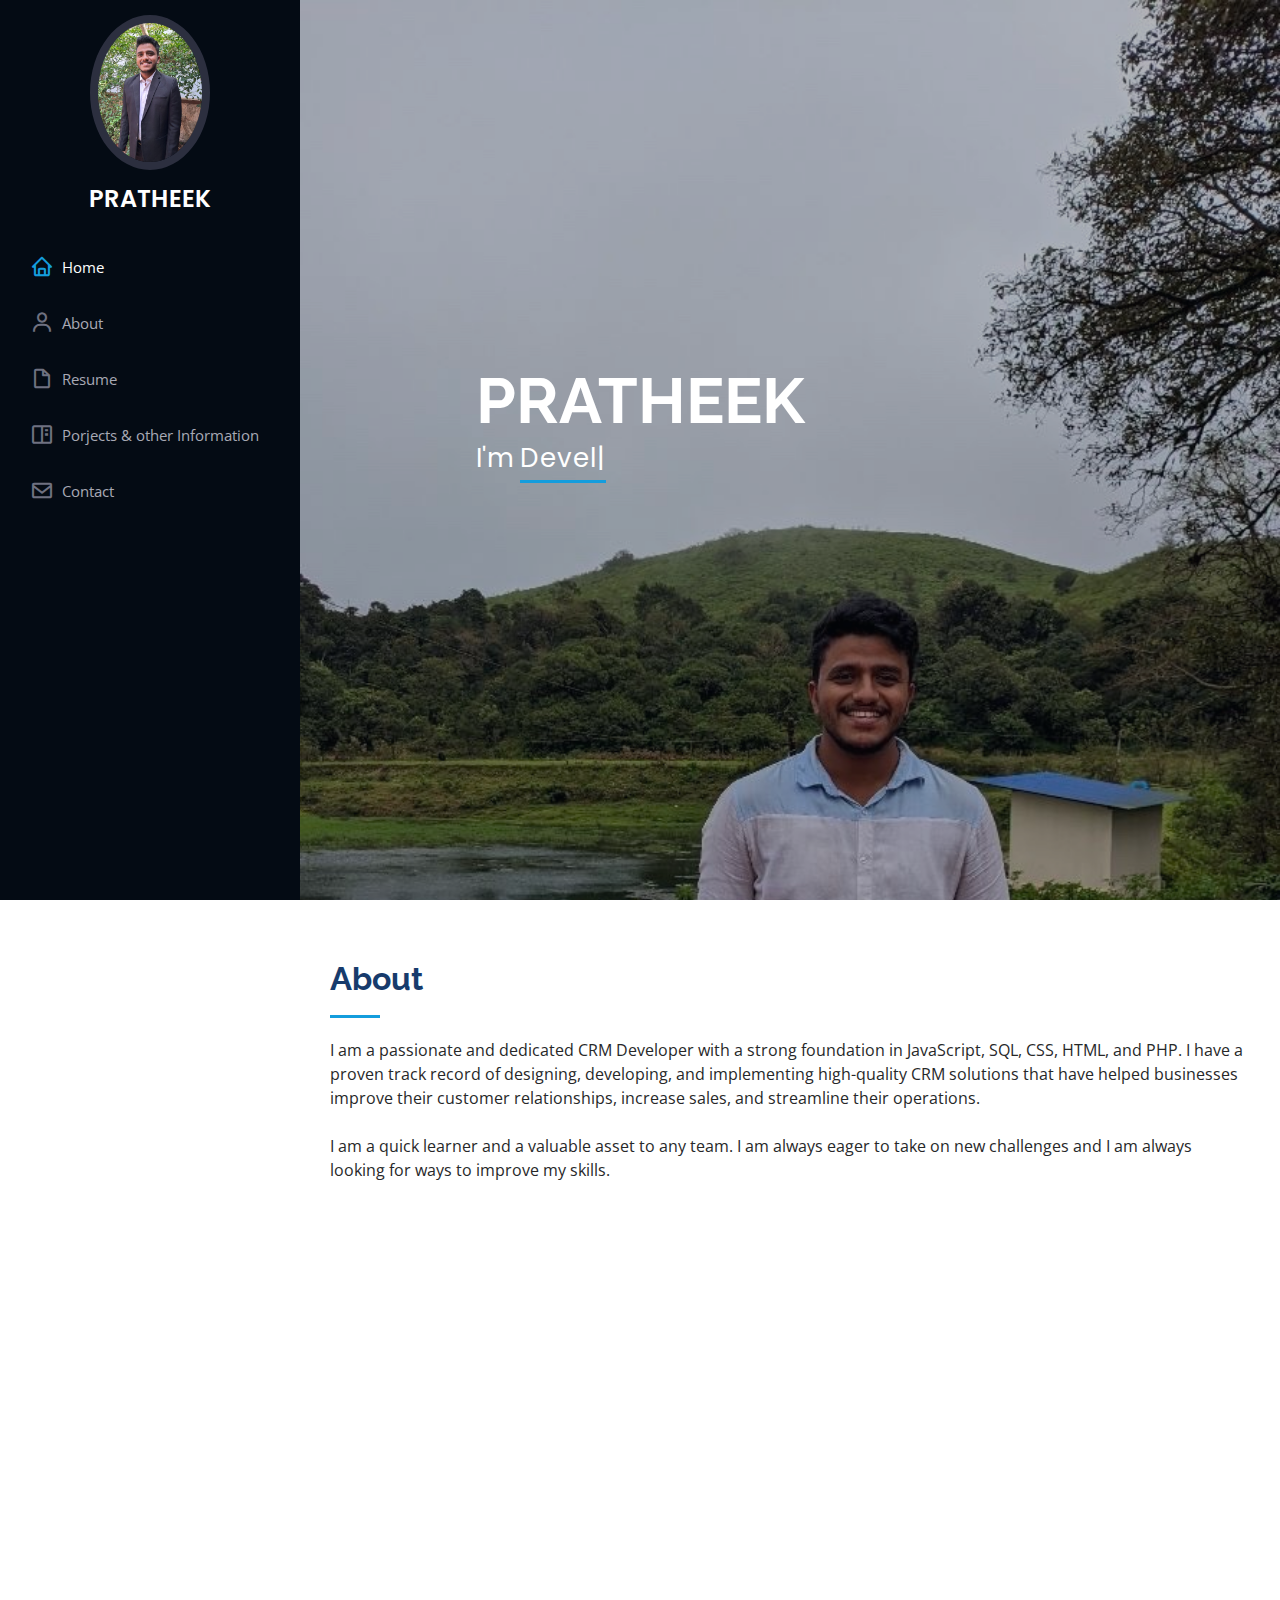
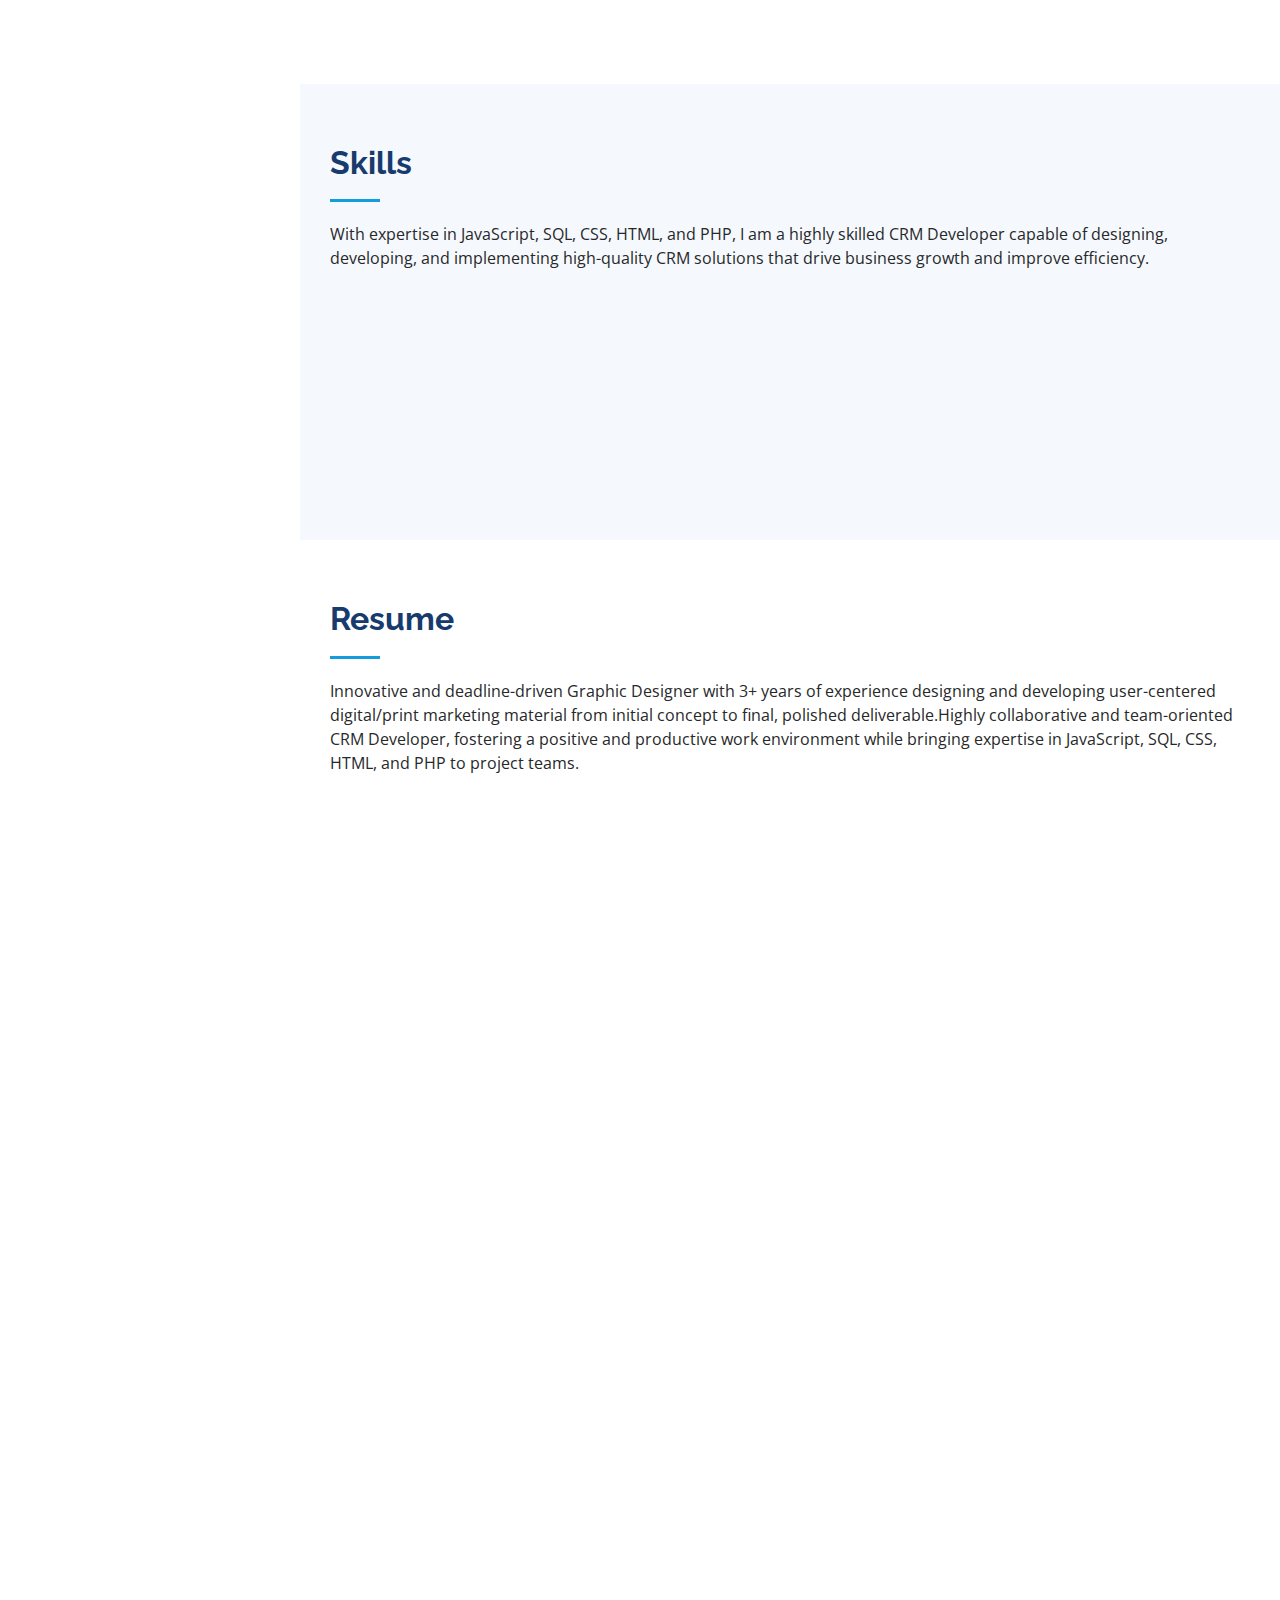
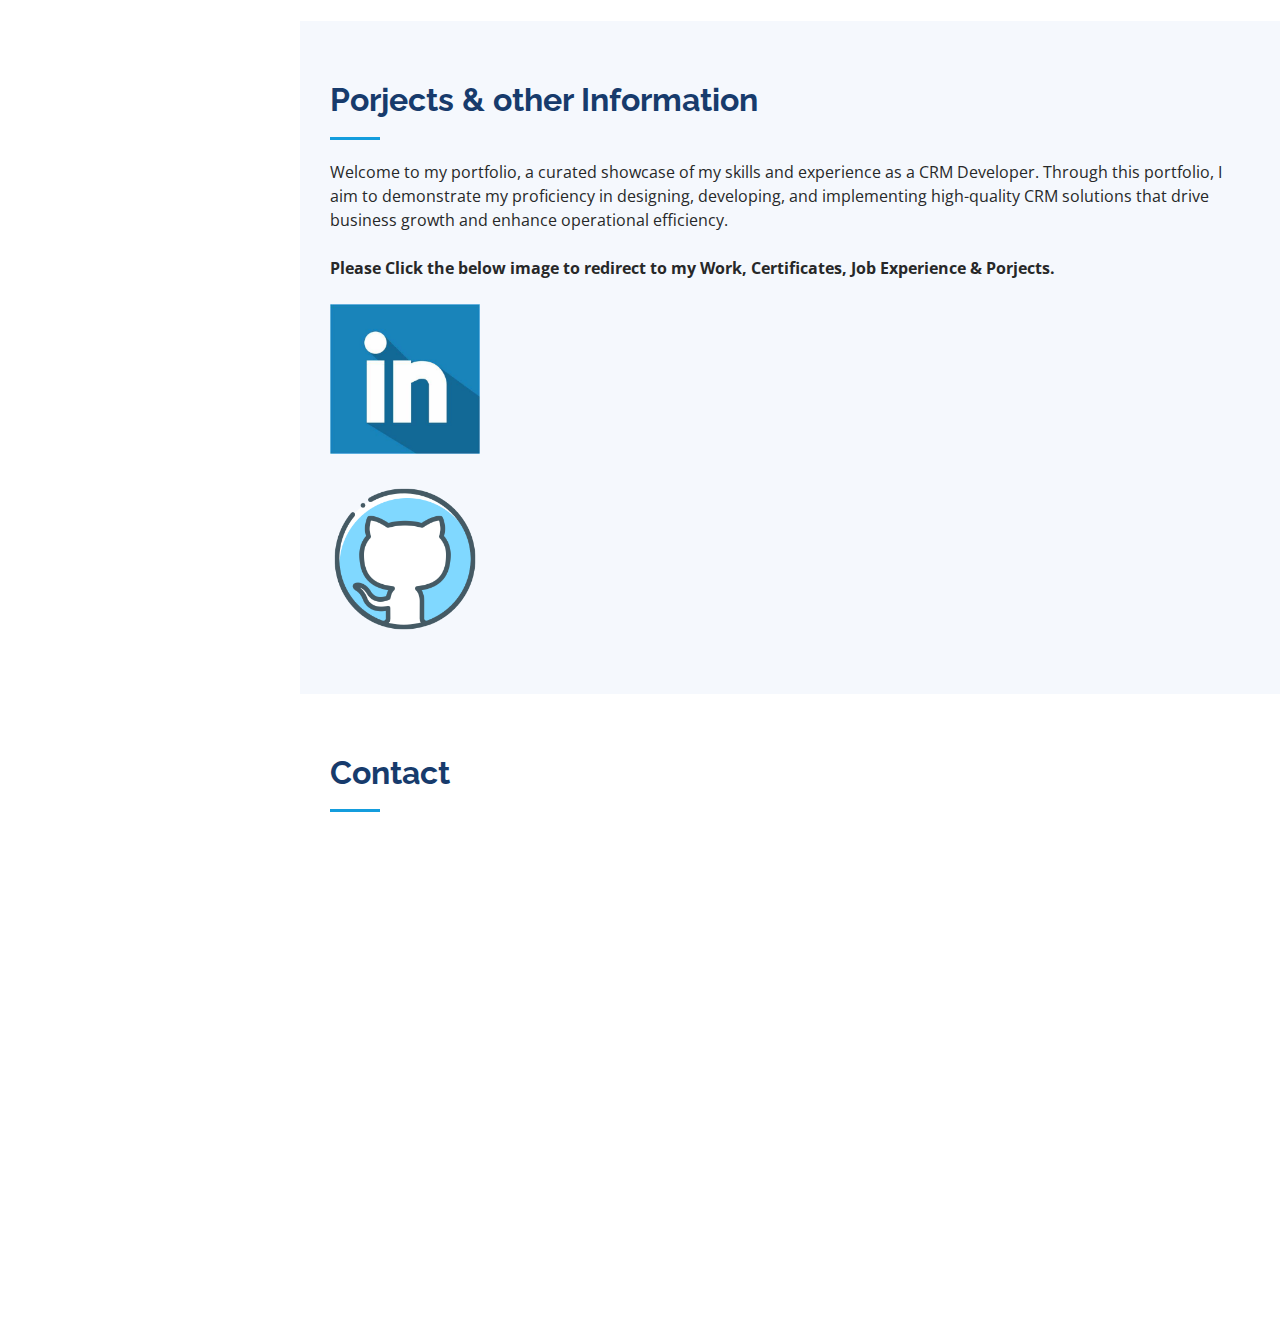
==== index.html @ c1a1f255 "Add files via upload" ====
<!DOCTYPE html>
<html lang="en">

<head>
  <meta charset="utf-8">
  <meta content="width=device-width, initial-scale=1.0" name="viewport">

  <title>Pratheek's Portfolio</title>
  <meta content="" name="description">
  <meta content="" name="keywords">
  
  <!-- Favicons -->
  <link href="assets/img/favicon.png" rel="icon">
  <link href="assets/img/apple-touch-icon.png" rel="apple-touch-icon">

  <!-- Google Fonts -->
  <link href="https://fonts.googleapis.com/css?family=Open+Sans:300,300i,400,400i,600,600i,700,700i|Raleway:300,300i,400,400i,500,500i,600,600i,700,700i|Poppins:300,300i,400,400i,500,500i,600,600i,700,700i" rel="stylesheet">

  <!-- Vendor CSS Files -->
  <link href="assets/vendor/aos/aos.css" rel="stylesheet">
  <link href="assets/vendor/bootstrap/css/bootstrap.min.css" rel="stylesheet">
  <link href="assets/vendor/bootstrap-icons/bootstrap-icons.css" rel="stylesheet">
  <link href="assets/vendor/boxicons/css/boxicons.min.css" rel="stylesheet">
  <link href="assets/vendor/glightbox/css/glightbox.min.css" rel="stylesheet">
  <link href="assets/vendor/swiper/swiper-bundle.min.css" rel="stylesheet">

  <!-- Template Main CSS File -->
  <link href="assets/css/style.css" rel="stylesheet">
</head>

<body>

  <!-- ======= Mobile nav toggle button ======= -->
  <i class="bi bi-list mobile-nav-toggle d-xl-none"></i>

  <!-- ======= Header ======= -->
  <header id="header">
    <div class="d-flex flex-column">

      <div class="profile">
        <img src="assets/img/Image.jpg" alt="" class="img-fluid rounded-circle">
        <h1 class="text-light"><a href="index.html">PRATHEEK</a></h1>
      </div>

      <nav id="navbar" class="nav-menu navbar">
        <ul>
          <li><a href="#hero" class="nav-link scrollto active"><i class="bx bx-home"></i> <span>Home</span></a></li>
          <li><a href="#about" class="nav-link scrollto"><i class="bx bx-user"></i> <span>About</span></a></li>
          <li><a href="#resume" class="nav-link scrollto"><i class="bx bx-file-blank"></i> <span>Resume</span></a></li>
          <li><a href="#portfolio" class="nav-link scrollto"><i class="bx bx-book-content"></i> <span>Porjects &amp; other Information</span></a></li>
          <li><a href="#contact" class="nav-link scrollto"><i class="bx bx-envelope"></i> <span>Contact</span></a></li>
        </ul>
      </nav><!-- .nav-menu -->
    </div>
  </header><!-- End Header -->

  <!-- ======= Hero Section ======= -->
  <section id="hero" class="d-flex flex-column justify-content-center align-items-center">
    <div class="hero-container" data-aos="fade-in">
      <h1>PRATHEEK</h1>
      <p>I'm <span class="typed" data-typed-items="Developer, Quick learner, Full stack Developer"></span></p>
    </div>
  </section><!-- End Hero -->

  <main id="main">

    <!-- ======= About Section ======= -->
    <section id="about" class="about">
      <div class="container">

        <div class="section-title">
          <h2>About</h2>
          <p>I am a passionate and dedicated CRM Developer with a strong foundation in JavaScript, SQL, CSS, HTML, and PHP. I have a proven track record of designing, developing, and implementing high-quality CRM solutions that have helped businesses improve their customer relationships, increase sales, and streamline their operations.</p><br>
          <p>I am a quick learner and a valuable asset to any team. I am always eager to take on new challenges and I am always looking for ways to improve my skills.</p><br>

        </div>

        <div class="row">
          <div class="col-lg-4" data-aos="fade-right">
            <img src="assets/img/Image.jpg" class="img-fluid" alt="">
          </div>
          <div class="col-lg-8 pt-4 pt-lg-0 content" data-aos="fade-left">
            <h3>Software Developer.</h3>
            <p class="fst-italic">
              In addition to my technical skills, I am also an excellent communicator and I have a strong understanding of business processes. I am able to clearly translate business requirements into technical solutions and I am always on the lookout for ways to improve the efficiency of Software systems
            </p>
            <div class="row">
              <div class="col-lg-6">
                <ul>
                  <li><i class="bi bi-chevron-right"></i> <strong>Birthday:</strong> <span>18 Sep 2001</span></li>
                  <li><i class="bi bi-chevron-right"></i> <strong>Email</strong> <span>prathikckulal123@gmail.com</span></li>
                  <li><i class="bi bi-chevron-right"></i> <strong>Phone:</strong> <span>+91 8277528692</span></li>
                  <li><i class="bi bi-chevron-right"></i> <strong>City:</strong> <span>Mangalore, Karnataka, India</span></li>
                </ul>
              </div>
              <div class="col-lg-6">
                <ul>
                  <li><i class="bi bi-chevron-right"></i> <strong>Age:</strong> <span>22</span></li>
                  <li><i class="bi bi-chevron-right"></i> <strong>Degree:</strong> <span>B.Tech in Computer Science</span></li>
                  <li><i class="bi bi-chevron-right"></i> <strong>Work:</strong> <span>Working as a CRM Developer at Invenger Technologies</span></li>
                </ul>
              </div>
            </div>
          </div>
        </div>

      </div>
    </section><!-- End About Section -->

    <!-- ======= Skills Section ======= -->
    <section id="skills" class="skills section-bg">
      <div class="container">

        <div class="section-title">
          <h2>Skills</h2>
          <p>With expertise in JavaScript, SQL, CSS, HTML, and PHP, I am a highly skilled CRM Developer capable of designing, developing, and implementing high-quality CRM solutions that drive business growth and improve efficiency.</p>
        </div>

        <div class="row skills-content">

          <div class="col-lg-6" data-aos="fade-up">

            <div class="progress">
              <span class="skill">HTML <i class="val">100%</i></span>
              <div class="progress-bar-wrap">
                <div class="progress-bar" role="progressbar" aria-valuenow="100" aria-valuemin="0" aria-valuemax="100"></div>
              </div>
            </div>

            <div class="progress">
              <span class="skill">CSS <i class="val">90%</i></span>
              <div class="progress-bar-wrap">
                <div class="progress-bar" role="progressbar" aria-valuenow="90" aria-valuemin="0" aria-valuemax="100"></div>
              </div>
            </div>

            <div class="progress">
              <span class="skill">SQL<i class="val">95%</i></span>
              <div class="progress-bar-wrap">
                <div class="progress-bar" role="progressbar" aria-valuenow="95" aria-valuemin="0" aria-valuemax="100"></div>
              </div>
            </div>

          </div>

          <div class="col-lg-6" data-aos="fade-up" data-aos-delay="100">

            <div class="progress">
              <span class="skill">PHP <i class="val">90%</i></span>
              <div class="progress-bar-wrap">
                <div class="progress-bar" role="progressbar" aria-valuenow="90" aria-valuemin="0" aria-valuemax="100"></div>
              </div>
            </div>

            <div class="progress">
              <span class="skill">JavaScript<i class="val">90%</i></span>
              <div class="progress-bar-wrap">
                <div class="progress-bar" role="progressbar" aria-valuenow="90" aria-valuemin="0" aria-valuemax="100"></div>
              </div>
            </div>

            <div class="progress">
              <span class="skill">Photoshop <i class="val">70%</i></span>
              <div class="progress-bar-wrap">
                <div class="progress-bar" role="progressbar" aria-valuenow="70" aria-valuemin="0" aria-valuemax="100"></div>
              </div>
            </div>

          </div>

        </div>

      </div>
    </section><!-- End Skills Section -->

    <!-- ======= Resume Section ======= -->
    <section id="resume" class="resume">
      <div class="container">

        <div class="section-title">
          <h2>Resume</h2>
          <p>Innovative and deadline-driven Graphic Designer with 3+ years of experience designing and developing user-centered digital/print marketing material from initial concept to final, polished deliverable.Highly collaborative and team-oriented CRM Developer, fostering a positive and productive work environment while bringing expertise in JavaScript, SQL, CSS, HTML, and PHP to project teams.</p>

        <div class="row">
          <div class="col-lg-6" data-aos="fade-up">
            <h3 class="resume-title">Sumary</h3>
            <div class="resume-item pb-0">
              <h4>PRATHEEK</h4>
              <p><em>As a highly skilled and experienced CRM Developer, I possess a deep understanding of customer relationship management principles, coupled with expertise in JavaScript, SQL, CSS, HTML, and PHP. I am a quick learner, a creative problem solver, and a highly collaborative team player, consistently exceeding expectations and delivering exceptional results</em></p>
              <ul>
                <li>Mangalore, Karnataka, India</li>
                <li>+91 8277528692</li>
                <li>prathikckulal@gmail.com</li>
              </ul>
            </div>

            <h3 class="resume-title">Education</h3>
            <div class="resume-item">
              <h4>B.Tech in Computer Science</h4>
              <h5>2020 - 2023</h5>
              <p><em>AJ Institute of Technology, Koloor, Mangalore</em></p>
              <p>AJ Institute of Engineering and Technology, commonly known as AJIET is an engineering college in Mangalore, Karnataka, India. It offers BE and PhD across different departments.</p>
            </div>
            <div class="resume-item">
              <h4>PCMC</h4>
              <h5>2018 - 2019</h5>
              <p><em>MAHESH PU College , Mangalore</em></p>
              <p>The college offers difference course combinations under Science and Commerce stream for the students</p>
            </div>
          </div>
          <div class="col-lg-6" data-aos="fade-up" data-aos-delay="100">
            <h3 class="resume-title">Professional Experience</h3>
            <div class="resume-item">
              <h4>CRM Developer</h4>
              <h5>2023 - Present</h5>
              <p><em>Invenger Technologies, Mangaluru, Karnataka, India </em></p>
              <ul>
                <li>Working in Invenger Technologies as a CRM developer in ONEINC which is the product based company</li>
                <li>Working on the product called ClaimsPay where providing counsel on all aspects of the project. </li>
                <li>Where assisting the project using Javascript, HTML, CSS, PHP, SQL, SuitCRM</li>
                <li>Provided and developed optimization and feature enhancement
to improve user experience to the product.</li>
              </ul>
            </div>
          </div>
        </div>

      </div>
    </section><!-- End Resume Section -->

    <!-- ======= Portfolio Section ======= -->
    <section id="portfolio" class="portfolio section-bg">
      <div class="container">

        <div class="section-title">
          <h2>Porjects &amp; other Information </h2>
          <p>Welcome to my portfolio, a curated showcase of my skills and experience as a CRM Developer. Through this portfolio, I aim to demonstrate my proficiency in designing, developing, and implementing high-quality CRM solutions that drive business growth and enhance operational efficiency.</p><br>
          <p class="font-weight">Please Click the below image to redirect to my Work, Certificates, Job Experience &amp; Porjects.</p><br>
          <a href="https://www.linkedin.com/in/prathik-c-kulal-b99a35288/"><img src="./assets/img/linked.jpg" height="150px" width="150px"></a><br>
        </div><a href="https://github.com/Prathikckulal"><img src="./assets/img/gith.png" height="150px" width="150px"></a>

        <div class="row portfolio-container" data-aos="fade-up" data-aos-delay="100">
        

      </div>
    </section><!-- End Portfolio Section -->

  
    <!-- ======= Contact Section ======= -->
    <section id="contact" class="contact">
      <div class="container">

        <div class="section-title">
          <h2>Contact</h2>
        </div>

        <div class="row" data-aos="fade-in">

          <div class="col-lg-5 d-flex align-items-stretch">
            <div class="info">
              <div class="address">
                <i class="bi bi-geo-alt"></i>
                <h4>Location:</h4>
                <p>3rd Cross Kodical, Mangalore, Karnataka, India</p>
              </div>

              <div class="email">
                <i class="bi bi-envelope"></i>
                <h4>Email:</h4>
                <p>prathikckulal123@gmail.com</p>
              </div>

              <div class="phone">
                <i class="bi bi-phone"></i>
                <h4>Call:</h4>
                <p>+91 8277528692</p>
              </div>
            </div>

          </div>

        
      </div>
    </section><!-- End Contact Section -->

  </main><!-- End #main -->

  <!-- ======= Footer ======= -->
  <footer id="footer">
    <div class="container">
      <div class="credits">
      </div>
    </div>
  </footer><!-- End  Footer -->

  <a href="#" class="back-to-top d-flex align-items-center justify-content-center"><i class="bi bi-arrow-up-short"></i></a>

  <!-- Vendor JS Files -->
  <script src="assets/vendor/purecounter/purecounter_vanilla.js"></script>
  <script src="assets/vendor/aos/aos.js"></script>
  <script src="assets/vendor/bootstrap/js/bootstrap.bundle.min.js"></script>
  <script src="assets/vendor/glightbox/js/glightbox.min.js"></script>
  <script src="assets/vendor/isotope-layout/isotope.pkgd.min.js"></script>
  <script src="assets/vendor/swiper/swiper-bundle.min.js"></script>
  <script src="assets/vendor/typed.js/typed.umd.js"></script>
  <script src="assets/vendor/waypoints/noframework.waypoints.js"></script>
  <script src="assets/vendor/php-email-form/validate.js"></script>

  <!-- Template Main JS File -->
  <script src="assets/js/main.js"></script>

</body>

</html>
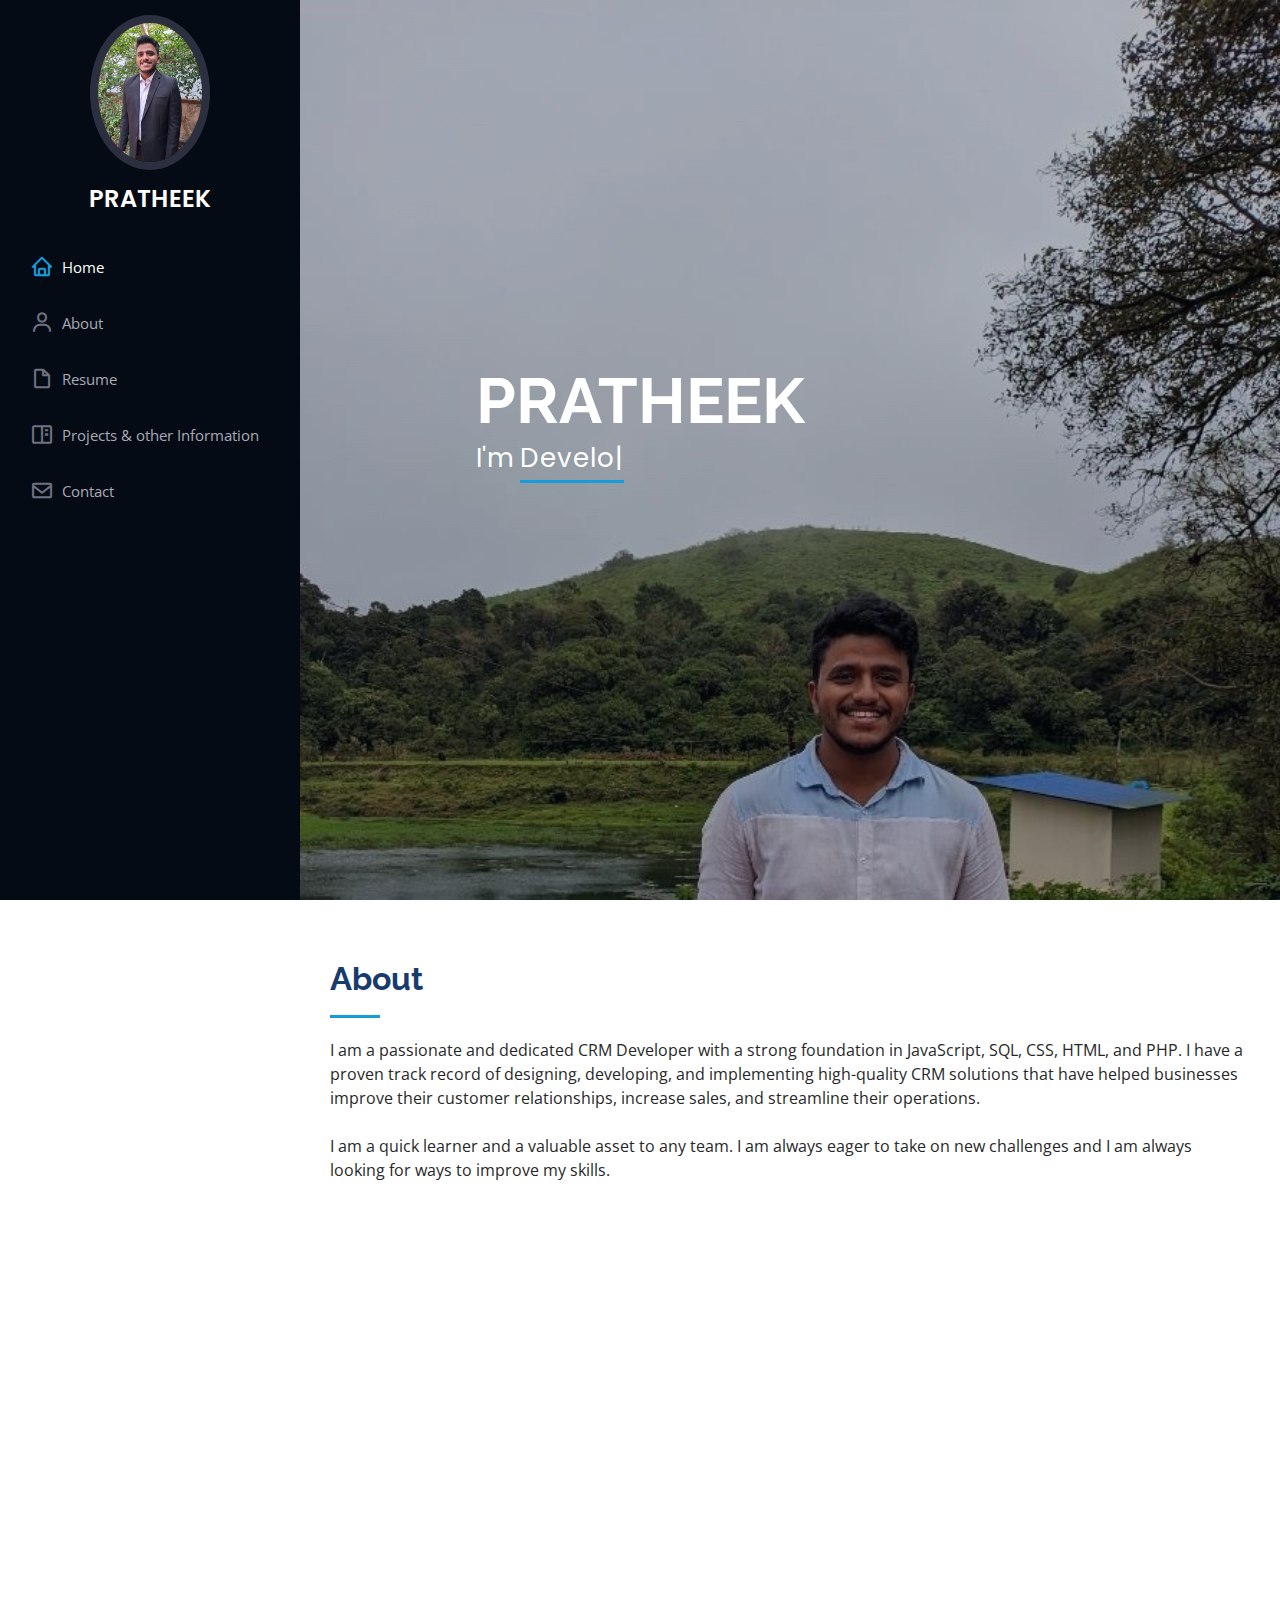
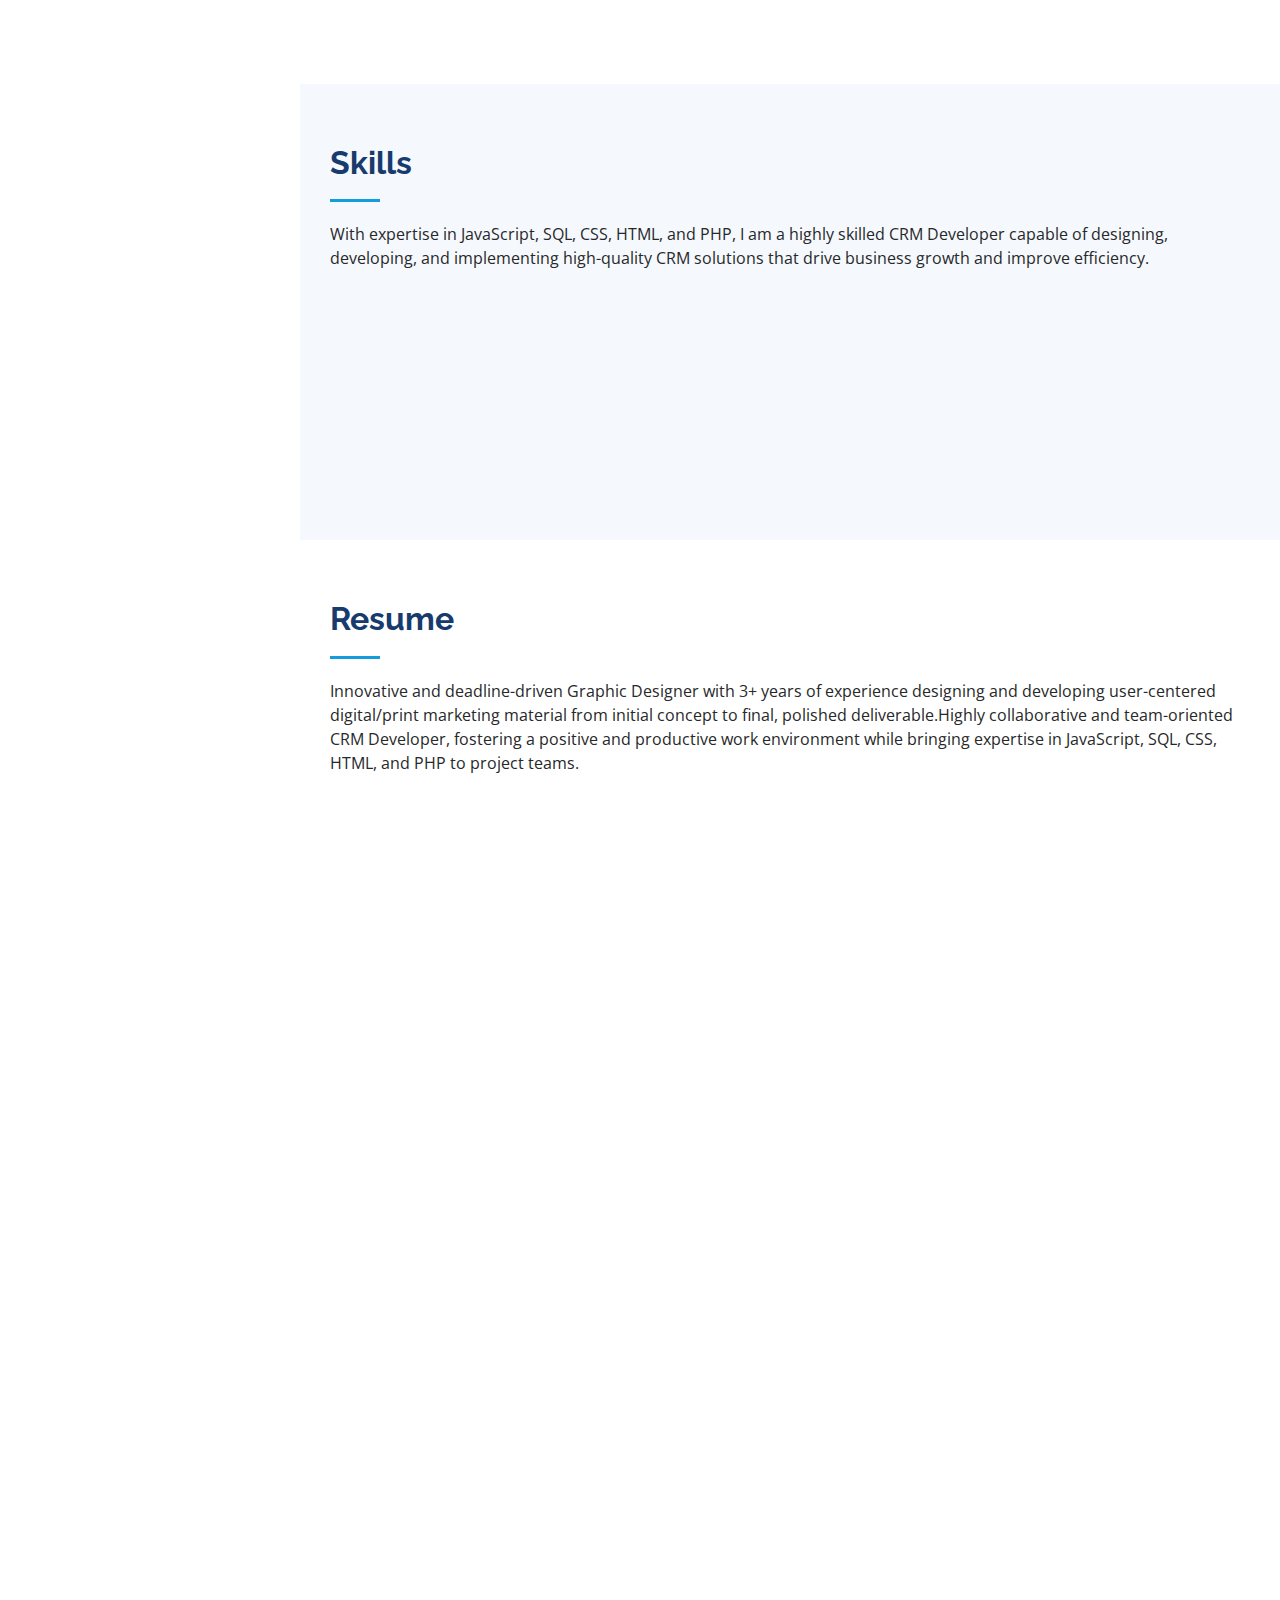
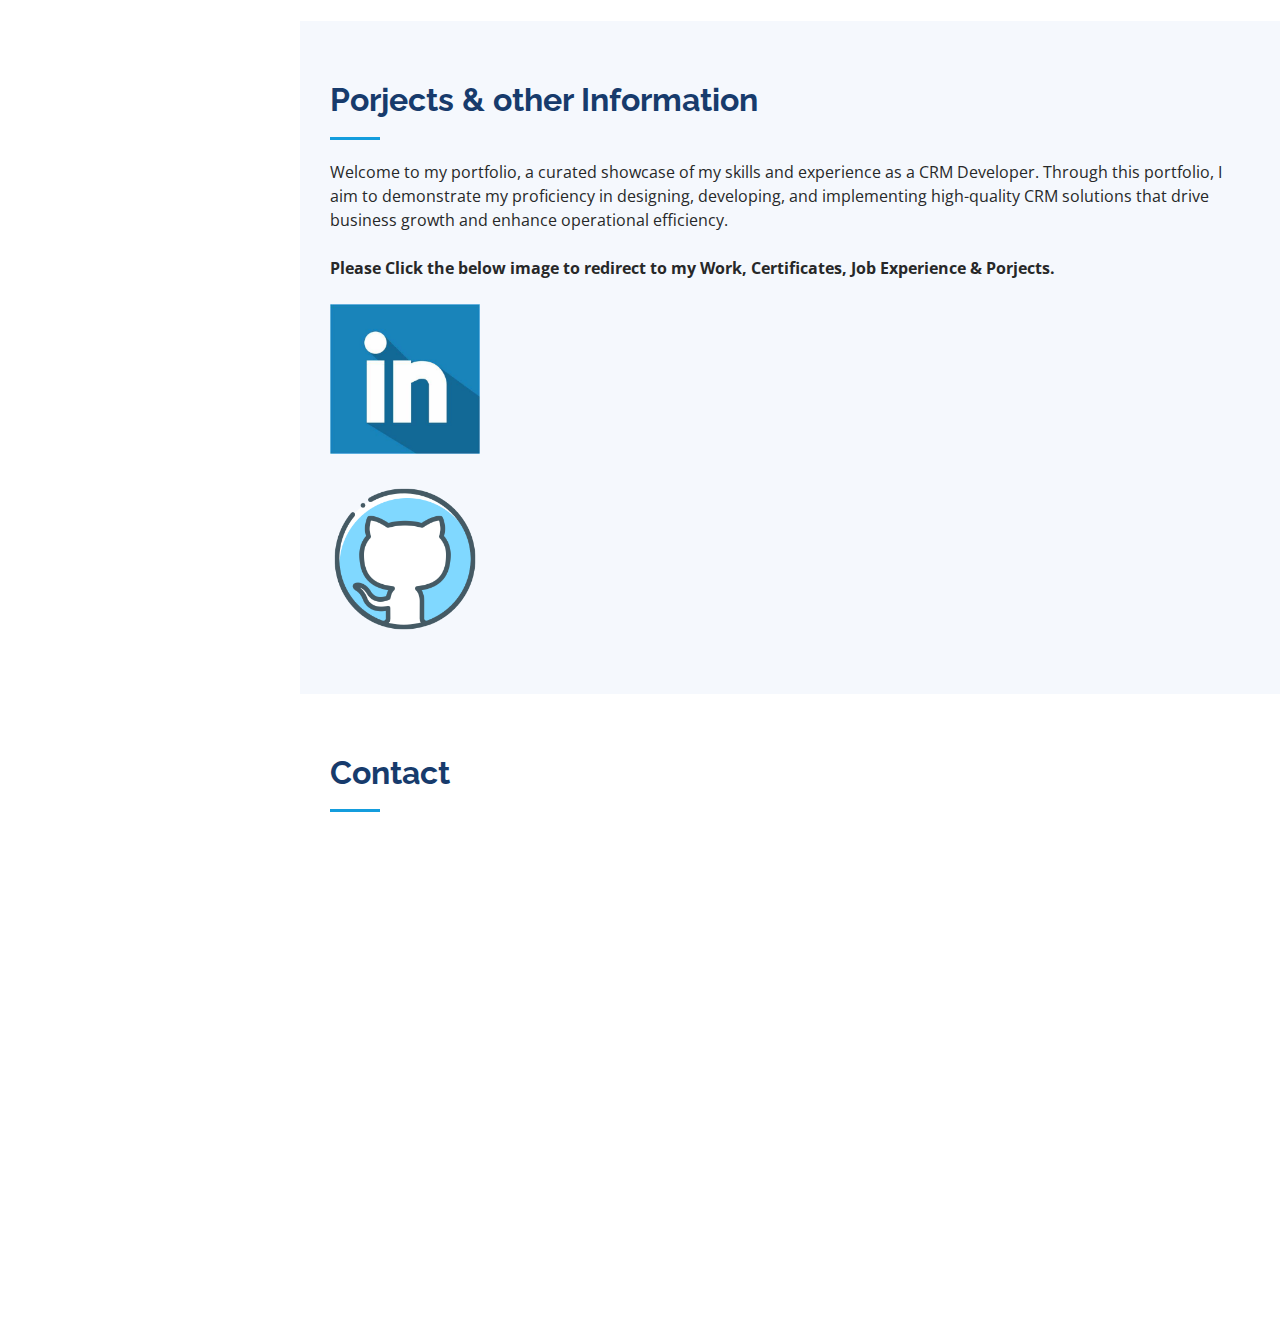
==== commit f9babf31: "index.html" ====
--- a/index.html
+++ b/index.html
@@ -47,7 +47,7 @@
           <li><a href="#hero" class="nav-link scrollto active"><i class="bx bx-home"></i> <span>Home</span></a></li>
           <li><a href="#about" class="nav-link scrollto"><i class="bx bx-user"></i> <span>About</span></a></li>
           <li><a href="#resume" class="nav-link scrollto"><i class="bx bx-file-blank"></i> <span>Resume</span></a></li>
-          <li><a href="#portfolio" class="nav-link scrollto"><i class="bx bx-book-content"></i> <span>Porjects &amp; other Information</span></a></li>
+          <li><a href="#portfolio" class="nav-link scrollto"><i class="bx bx-book-content"></i> <span>Projects &amp; other Information</span></a></li>
           <li><a href="#contact" class="nav-link scrollto"><i class="bx bx-envelope"></i> <span>Contact</span></a></li>
         </ul>
       </nav><!-- .nav-menu -->
@@ -311,4 +311,4 @@
 
 </body>
 
-</html>+</html>
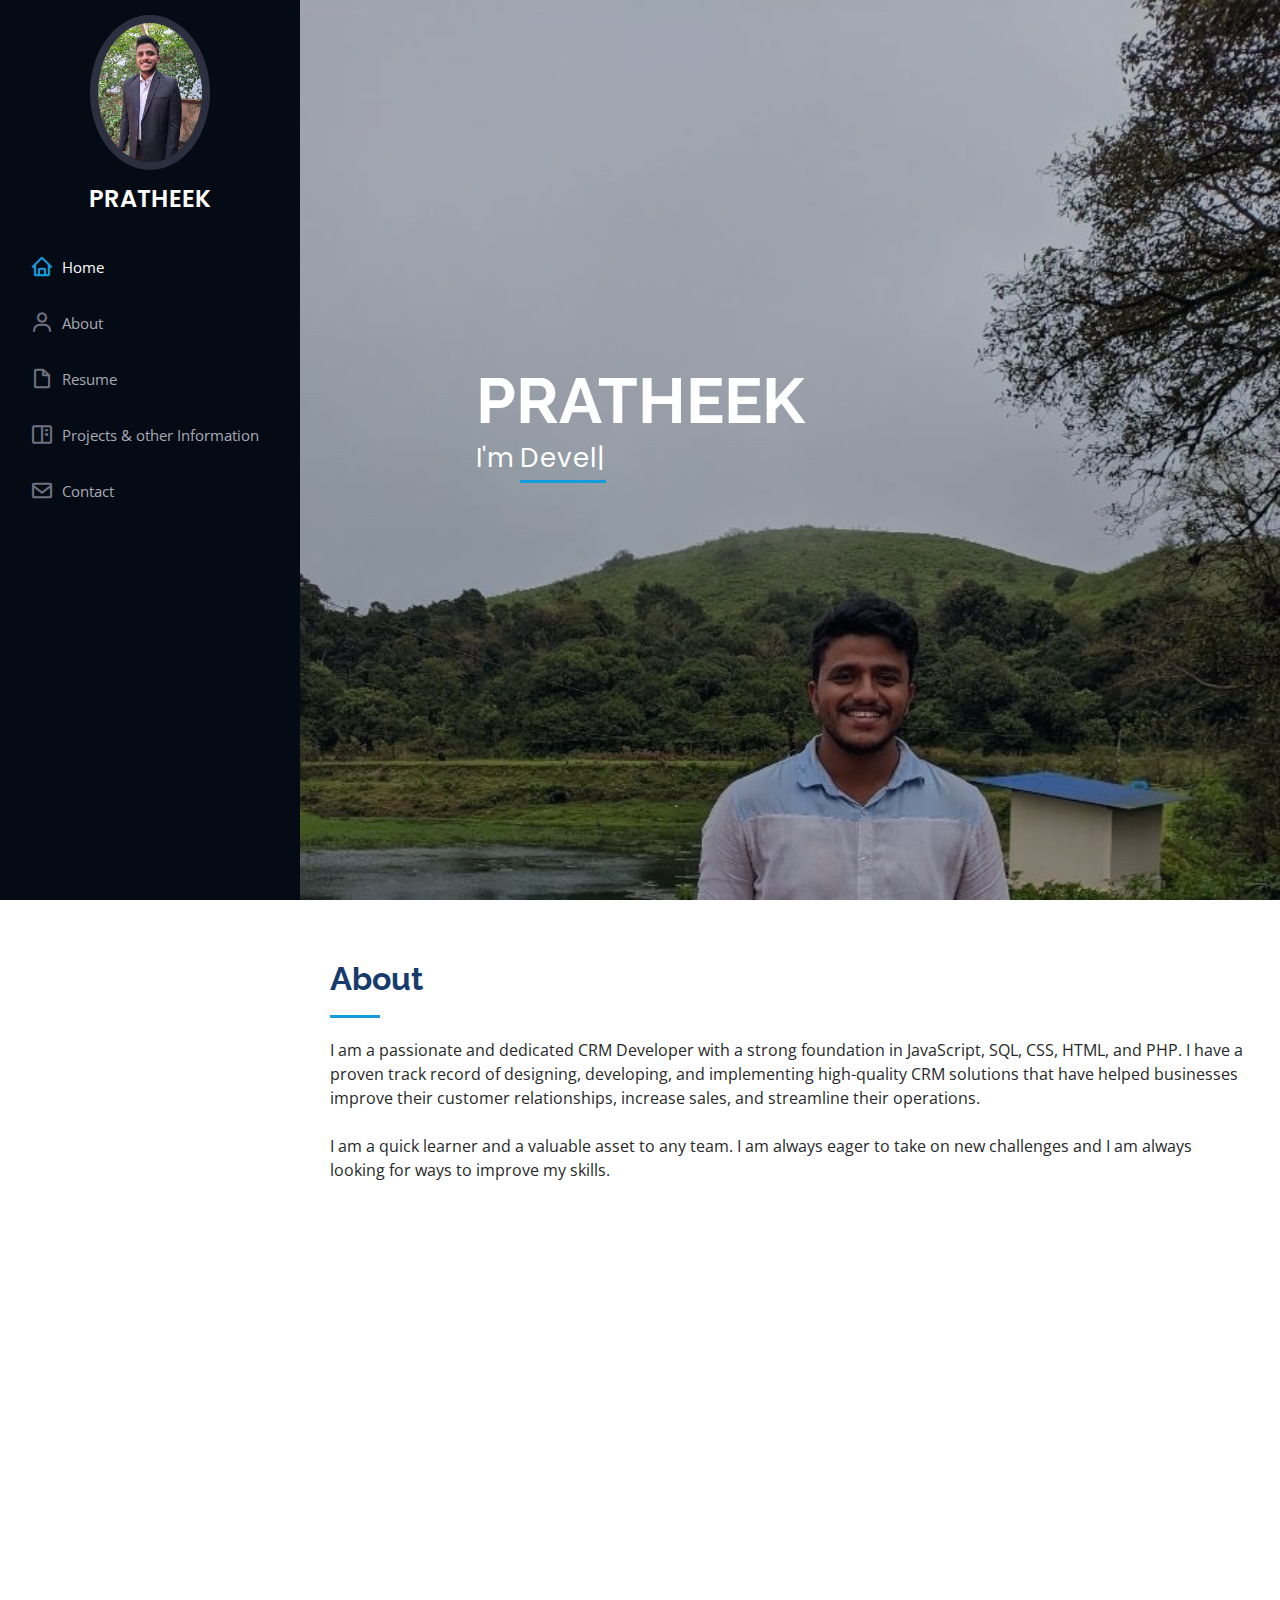
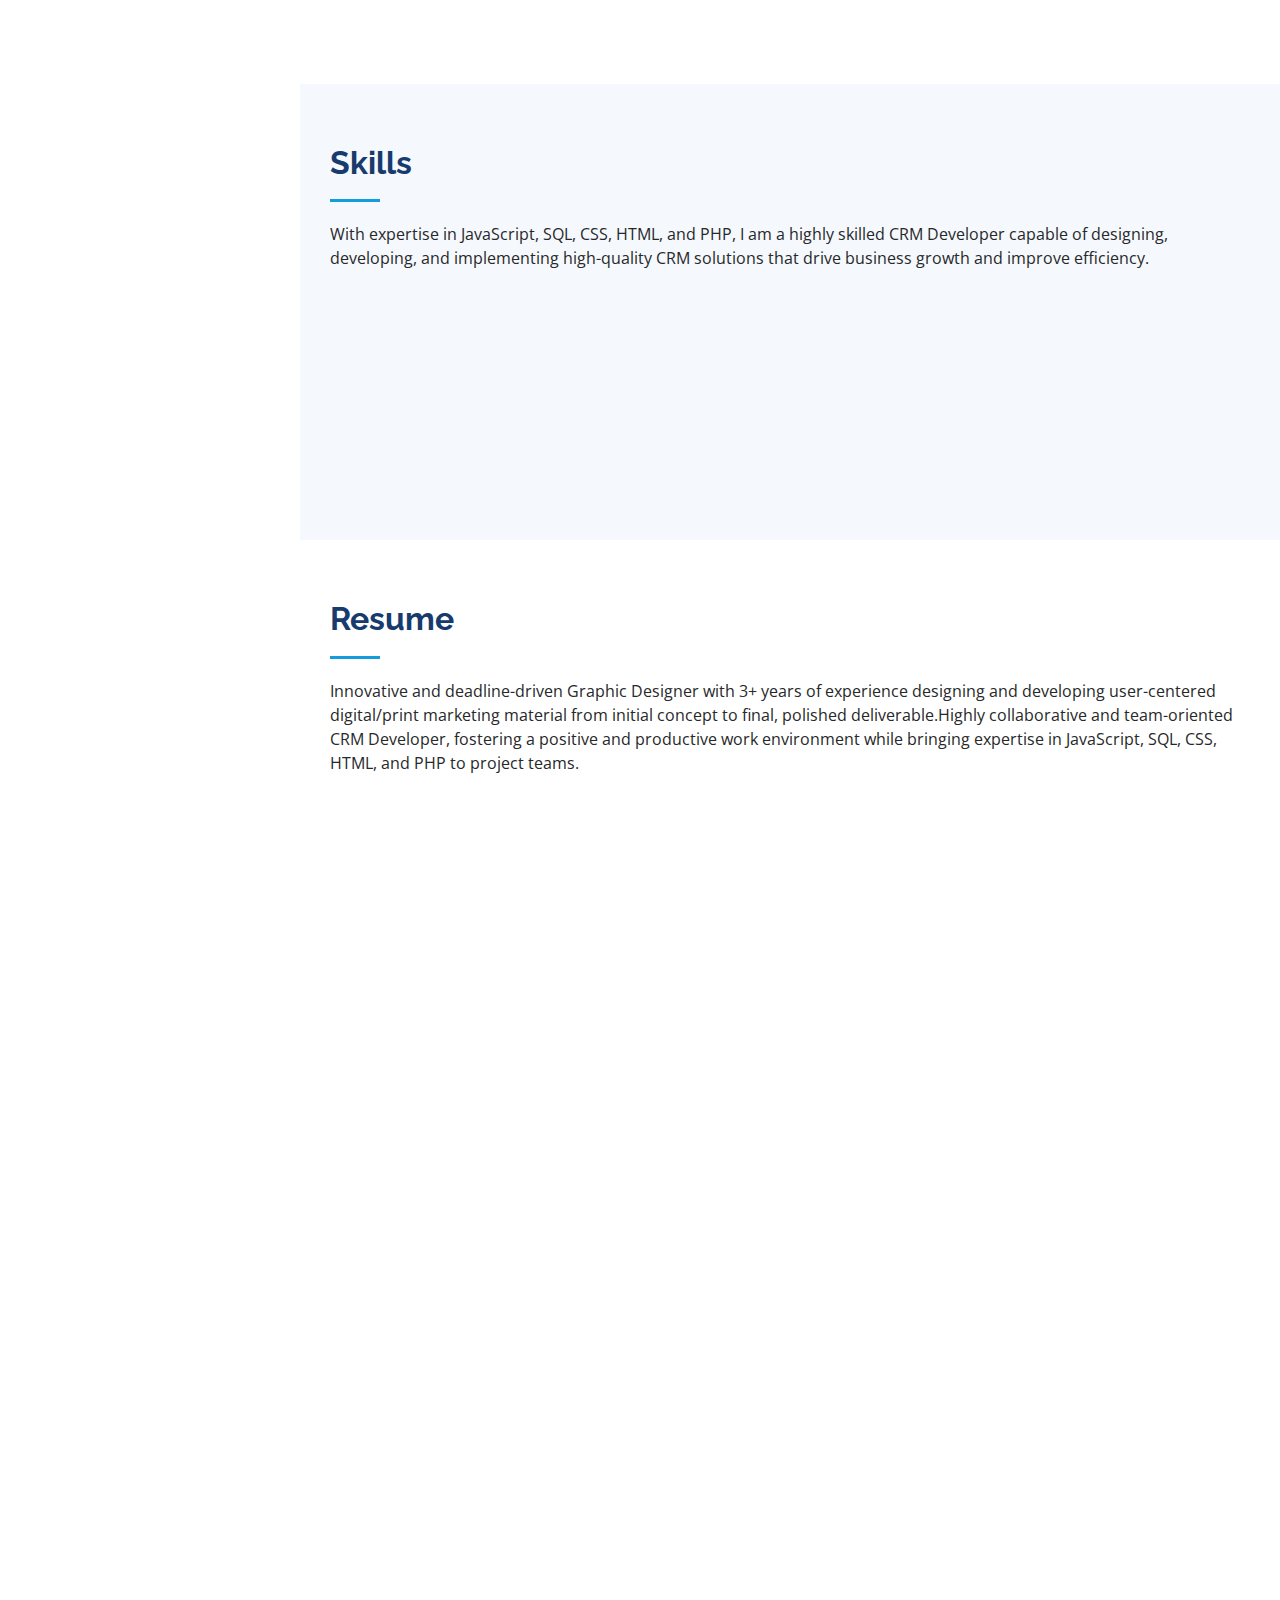
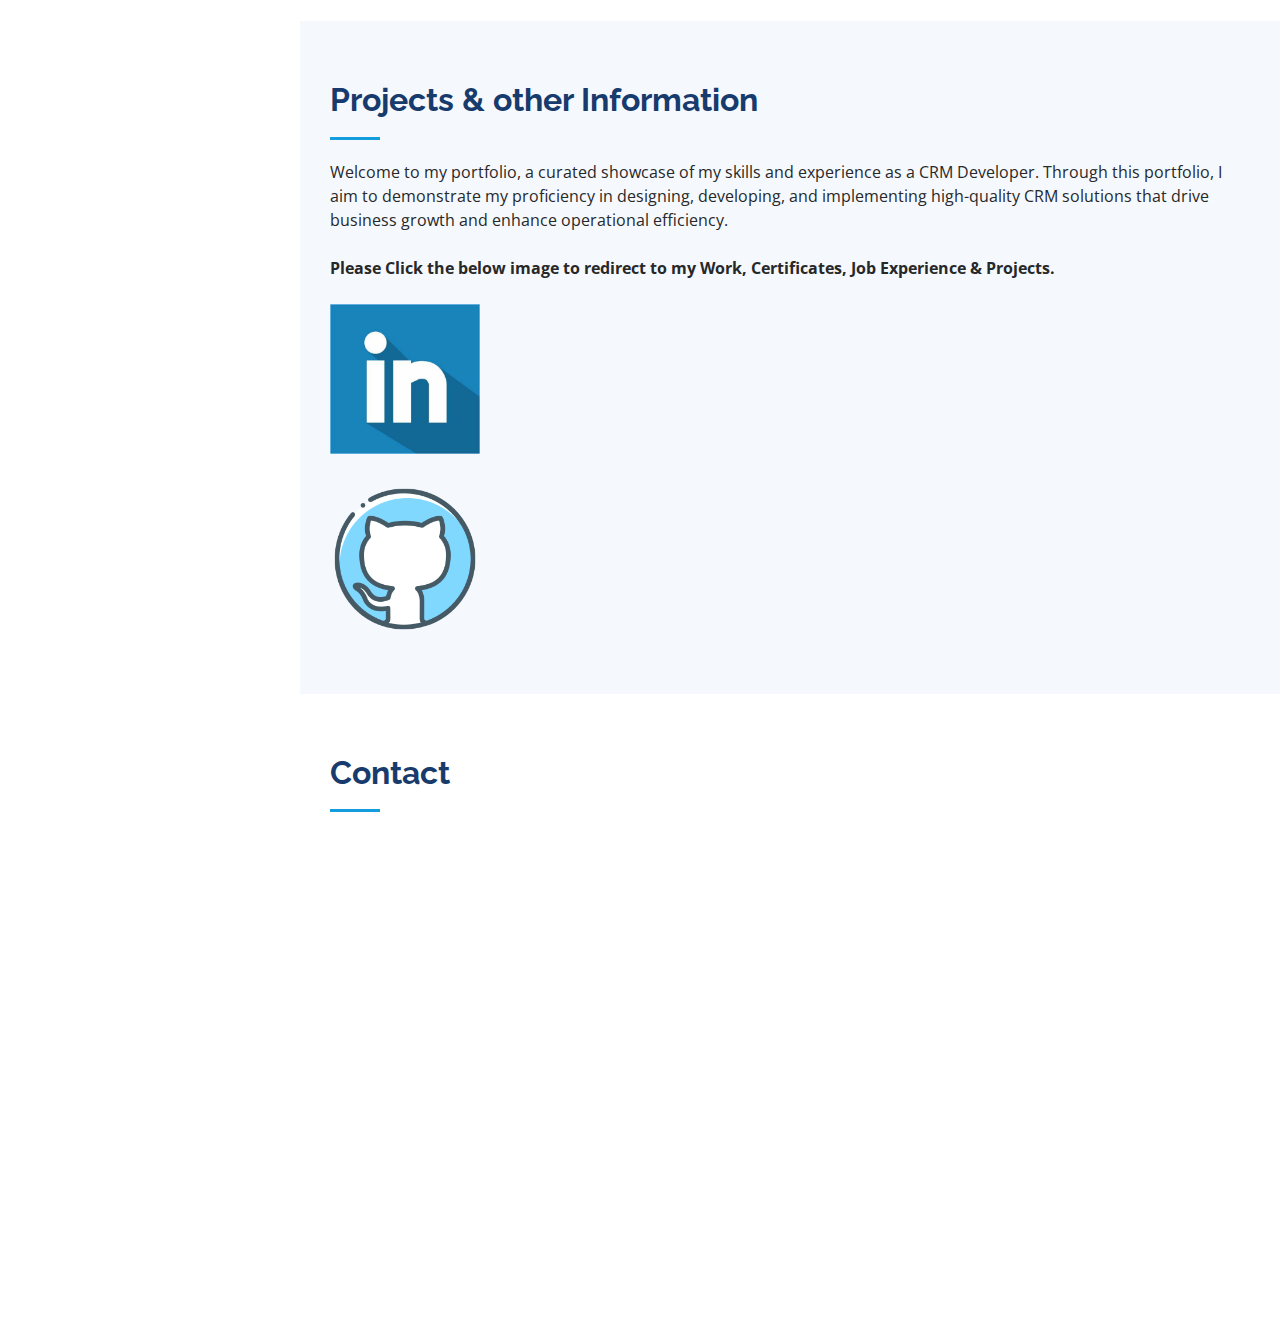
==== commit 11d4749a: "index.html" ====
--- a/index.html
+++ b/index.html
@@ -233,9 +233,9 @@
       <div class="container">
 
         <div class="section-title">
-          <h2>Porjects &amp; other Information </h2>
+          <h2>Projects &amp; other Information </h2>
           <p>Welcome to my portfolio, a curated showcase of my skills and experience as a CRM Developer. Through this portfolio, I aim to demonstrate my proficiency in designing, developing, and implementing high-quality CRM solutions that drive business growth and enhance operational efficiency.</p><br>
-          <p class="font-weight">Please Click the below image to redirect to my Work, Certificates, Job Experience &amp; Porjects.</p><br>
+          <p class="font-weight">Please Click the below image to redirect to my Work, Certificates, Job Experience &amp; Projects.</p><br>
           <a href="https://www.linkedin.com/in/prathik-c-kulal-b99a35288/"><img src="./assets/img/linked.jpg" height="150px" width="150px"></a><br>
         </div><a href="https://github.com/Prathikckulal"><img src="./assets/img/gith.png" height="150px" width="150px"></a>
 
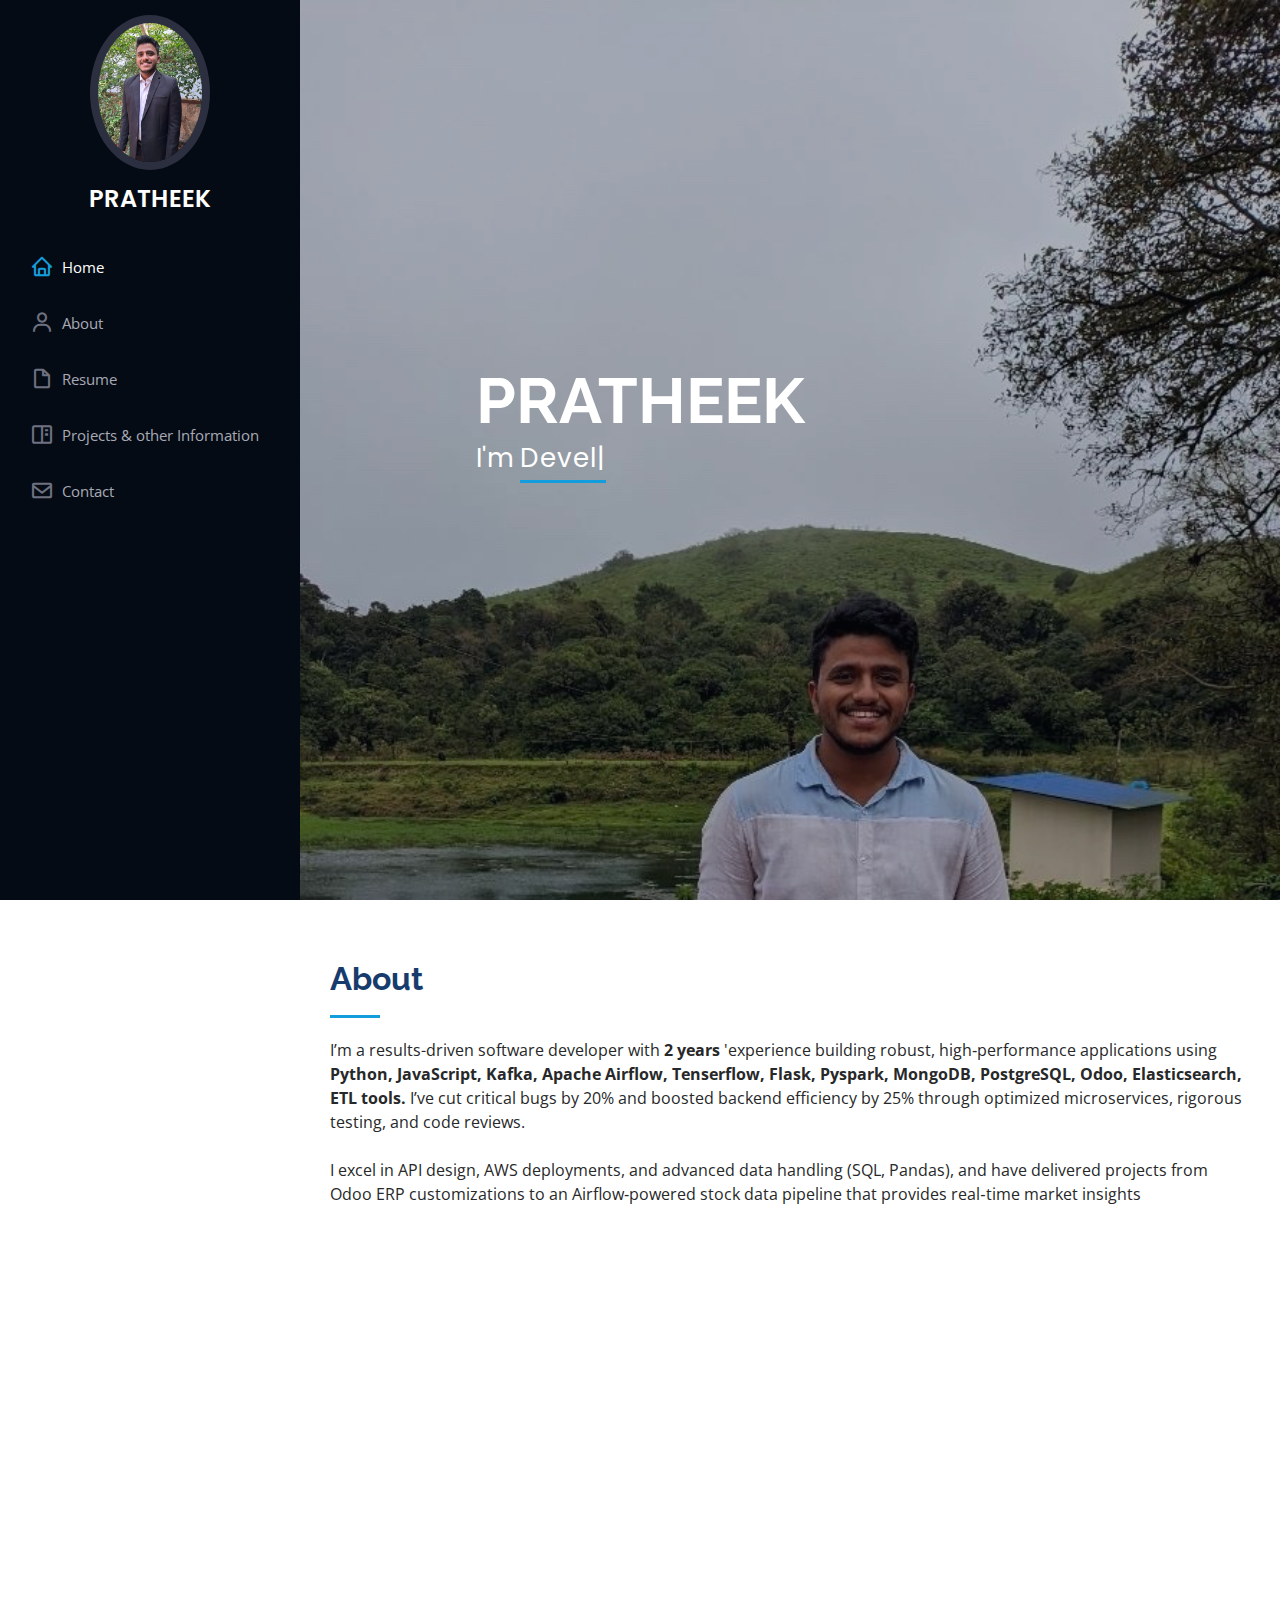
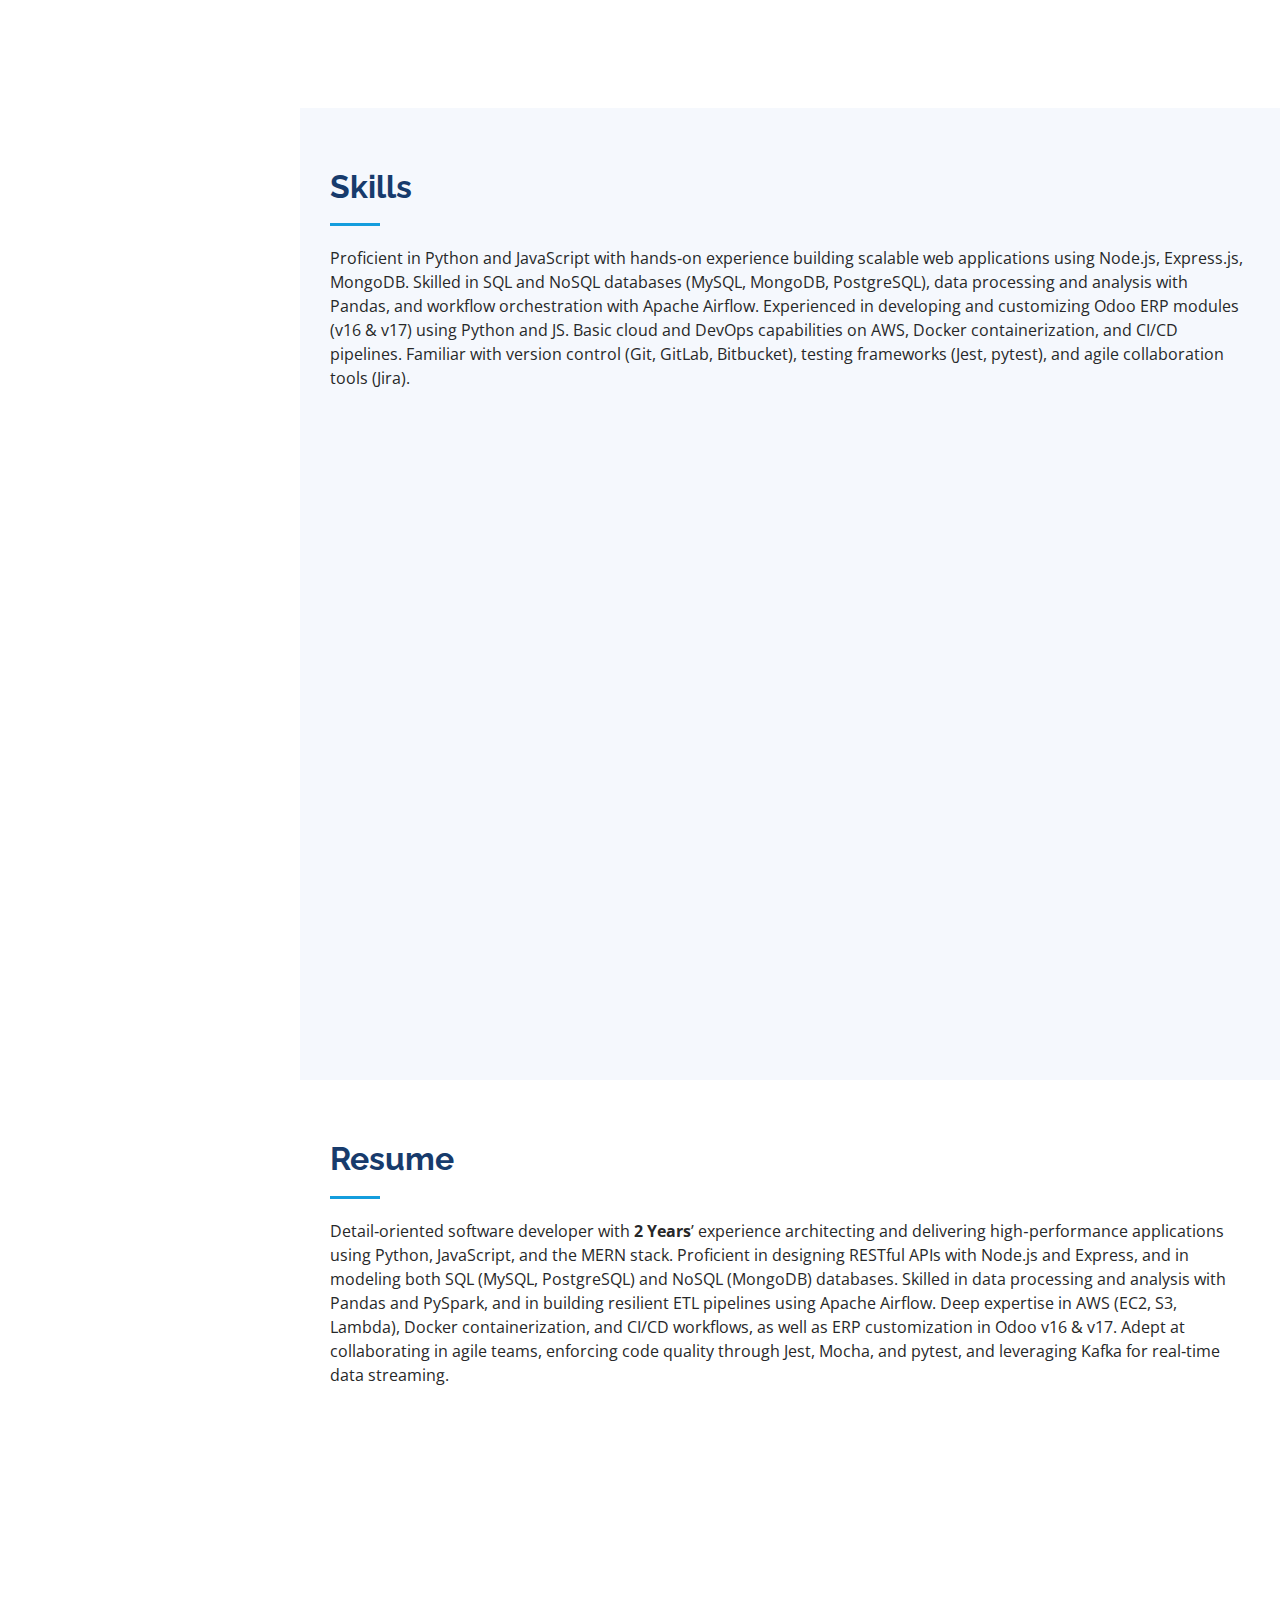
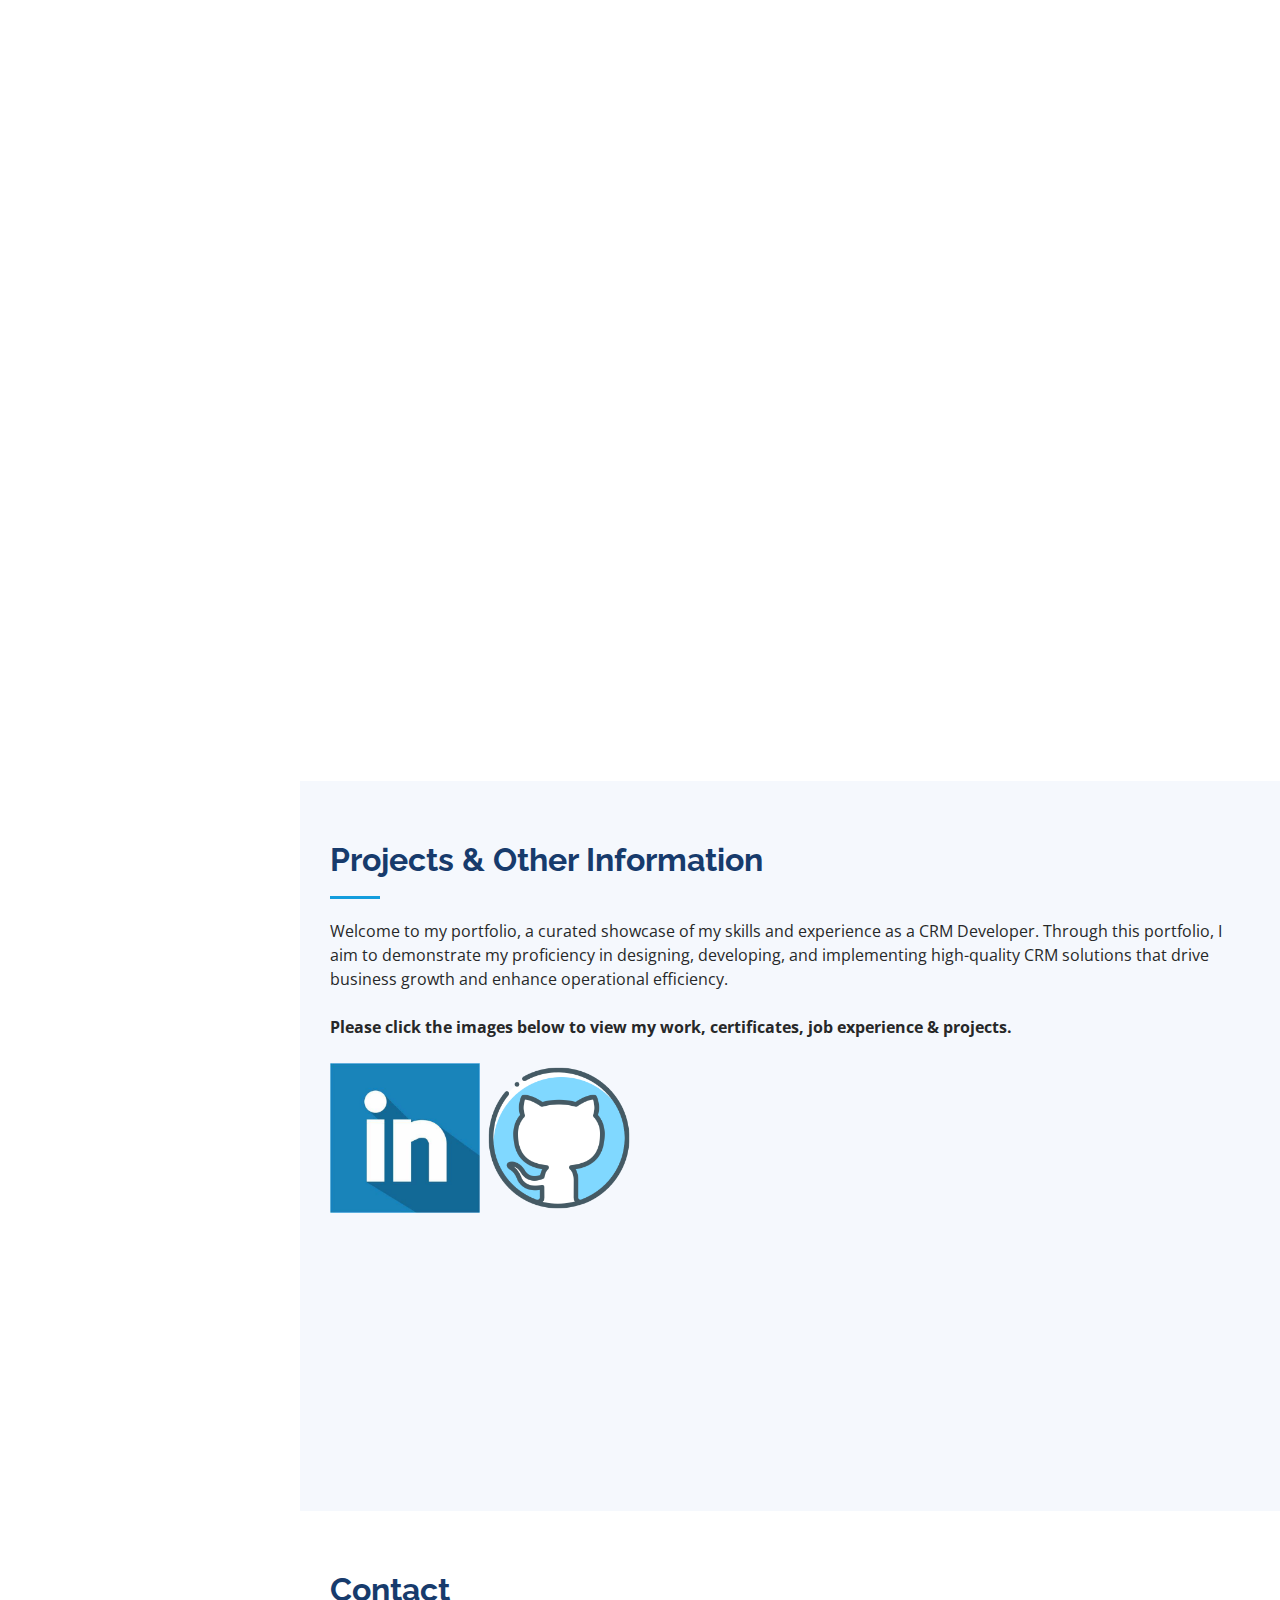
==== commit 77f696c9: "Website changes" ====
--- a/index.html
+++ b/index.html
@@ -8,13 +8,15 @@
   <title>Pratheek's Portfolio</title>
   <meta content="" name="description">
   <meta content="" name="keywords">
-  
+
   <!-- Favicons -->
   <link href="assets/img/favicon.png" rel="icon">
   <link href="assets/img/apple-touch-icon.png" rel="apple-touch-icon">
 
   <!-- Google Fonts -->
-  <link href="https://fonts.googleapis.com/css?family=Open+Sans:300,300i,400,400i,600,600i,700,700i|Raleway:300,300i,400,400i,500,500i,600,600i,700,700i|Poppins:300,300i,400,400i,500,500i,600,600i,700,700i" rel="stylesheet">
+  <link
+    href="https://fonts.googleapis.com/css?family=Open+Sans:300,300i,400,400i,600,600i,700,700i|Raleway:300,300i,400,400i,500,500i,600,600i,700,700i|Poppins:300,300i,400,400i,500,500i,600,600i,700,700i"
+    rel="stylesheet">
 
   <!-- Vendor CSS Files -->
   <link href="assets/vendor/aos/aos.css" rel="stylesheet">
@@ -47,7 +49,8 @@
           <li><a href="#hero" class="nav-link scrollto active"><i class="bx bx-home"></i> <span>Home</span></a></li>
           <li><a href="#about" class="nav-link scrollto"><i class="bx bx-user"></i> <span>About</span></a></li>
           <li><a href="#resume" class="nav-link scrollto"><i class="bx bx-file-blank"></i> <span>Resume</span></a></li>
-          <li><a href="#portfolio" class="nav-link scrollto"><i class="bx bx-book-content"></i> <span>Projects &amp; other Information</span></a></li>
+          <li><a href="#portfolio" class="nav-link scrollto"><i class="bx bx-book-content"></i> <span>Projects &amp;
+                other Information</span></a></li>
           <li><a href="#contact" class="nav-link scrollto"><i class="bx bx-envelope"></i> <span>Contact</span></a></li>
         </ul>
       </nav><!-- .nav-menu -->
@@ -70,8 +73,13 @@
 
         <div class="section-title">
           <h2>About</h2>
-          <p>I am a passionate and dedicated CRM Developer with a strong foundation in JavaScript, SQL, CSS, HTML, and PHP. I have a proven track record of designing, developing, and implementing high-quality CRM solutions that have helped businesses improve their customer relationships, increase sales, and streamline their operations.</p><br>
-          <p>I am a quick learner and a valuable asset to any team. I am always eager to take on new challenges and I am always looking for ways to improve my skills.</p><br>
+          <p>I’m a results-driven software developer with <b>2 years</b> 'experience building robust, high‑performance
+            applications using <b>Python, JavaScript, Kafka, Apache Airflow, Tenserflow, Flask, Pyspark, MongoDB,
+              PostgreSQL, Odoo, Elasticsearch, ETL tools.</b> I’ve cut critical bugs by 20% and boosted backend
+            efficiency by 25% through optimized microservices, rigorous testing, and code reviews.</p><br>
+          <p>I excel in API design, AWS deployments, and advanced data handling (SQL, Pandas), and have delivered
+            projects from Odoo ERP customizations to an Airflow‑powered stock data pipeline that provides real‑time
+            market insights</p><br>
 
         </div>
 
@@ -82,22 +90,28 @@
           <div class="col-lg-8 pt-4 pt-lg-0 content" data-aos="fade-left">
             <h3>Software Developer.</h3>
             <p class="fst-italic">
-              In addition to my technical skills, I am also an excellent communicator and I have a strong understanding of business processes. I am able to clearly translate business requirements into technical solutions and I am always on the lookout for ways to improve the efficiency of Software systems
+              In addition to my technical skills, I am also an excellent communicator and I have a strong understanding
+              of business processes. I am able to clearly translate business requirements into technical solutions and I
+              am always on the lookout for ways to improve the efficiency of Software systems
             </p>
             <div class="row">
               <div class="col-lg-6">
                 <ul>
                   <li><i class="bi bi-chevron-right"></i> <strong>Birthday:</strong> <span>18 Sep 2001</span></li>
-                  <li><i class="bi bi-chevron-right"></i> <strong>Email</strong> <span>prathikckulal123@gmail.com</span></li>
+                  <li><i class="bi bi-chevron-right"></i> <strong>Email</strong> <span>prathikckulal123@gmail.com</span>
+                  </li>
                   <li><i class="bi bi-chevron-right"></i> <strong>Phone:</strong> <span>+91 8277528692</span></li>
-                  <li><i class="bi bi-chevron-right"></i> <strong>City:</strong> <span>Mangalore, Karnataka, India</span></li>
+                  <li><i class="bi bi-chevron-right"></i> <strong>City:</strong> <span>Mangalore, Karnataka,
+                      India</span></li>
                 </ul>
               </div>
               <div class="col-lg-6">
                 <ul>
-                  <li><i class="bi bi-chevron-right"></i> <strong>Age:</strong> <span>22</span></li>
-                  <li><i class="bi bi-chevron-right"></i> <strong>Degree:</strong> <span>B.Tech in Computer Science</span></li>
-                  <li><i class="bi bi-chevron-right"></i> <strong>Work:</strong> <span>Working as a CRM Developer at Invenger Technologies</span></li>
+                  <li><i class="bi bi-chevron-right"></i> <strong>Age:</strong> <span>23</span></li>
+                  <li><i class="bi bi-chevron-right"></i> <strong>Degree:</strong> <span>B.Tech in Computer
+                      Science</span></li>
+                  <li><i class="bi bi-chevron-right"></i> <strong>Work:</strong> <span>Working as a Software Developer
+                      at Invenger Technologies</span></li>
                 </ul>
               </div>
             </div>
@@ -113,7 +127,12 @@
 
         <div class="section-title">
           <h2>Skills</h2>
-          <p>With expertise in JavaScript, SQL, CSS, HTML, and PHP, I am a highly skilled CRM Developer capable of designing, developing, and implementing high-quality CRM solutions that drive business growth and improve efficiency.</p>
+          <p>Proficient in Python and JavaScript with hands‑on experience building scalable web applications using
+            Node.js, Express.js, MongoDB. Skilled in SQL and NoSQL databases (MySQL, MongoDB, PostgreSQL), data
+            processing and analysis with Pandas, and workflow orchestration with Apache Airflow. Experienced in
+            developing and customizing Odoo ERP modules (v16 & v17) using Python and JS. Basic cloud and DevOps
+            capabilities on AWS, Docker containerization, and CI/CD pipelines. Familiar with version control (Git,
+            GitLab, Bitbucket), testing frameworks (Jest, pytest), and agile collaboration tools (Jira).</p>
         </div>
 
         <div class="row skills-content">
@@ -121,23 +140,83 @@
           <div class="col-lg-6" data-aos="fade-up">
 
             <div class="progress">
+              <span class="skill">PYTHON <i class="val">100%</i></span>
+              <div class="progress-bar-wrap">
+                <div class="progress-bar" role="progressbar" aria-valuenow="100" aria-valuemin="0" aria-valuemax="100">
+                </div>
+              </div>
+            </div>
+
+            <div class="progress">
               <span class="skill">HTML <i class="val">100%</i></span>
               <div class="progress-bar-wrap">
-                <div class="progress-bar" role="progressbar" aria-valuenow="100" aria-valuemin="0" aria-valuemax="100"></div>
+                <div class="progress-bar" role="progressbar" aria-valuenow="100" aria-valuemin="0" aria-valuemax="100">
+                </div>
+              </div>
+            </div>
+
+            <div class="progress">
+              <span class="skill">NODEJS <i class="val">80%</i></span>
+              <div class="progress-bar-wrap">
+                <div class="progress-bar" role="progressbar" aria-valuenow="80" aria-valuemin="0" aria-valuemax="100">
+                </div>
               </div>
             </div>
 
             <div class="progress">
               <span class="skill">CSS <i class="val">90%</i></span>
               <div class="progress-bar-wrap">
-                <div class="progress-bar" role="progressbar" aria-valuenow="90" aria-valuemin="0" aria-valuemax="100"></div>
-              </div>
-            </div>
-
-            <div class="progress">
-              <span class="skill">SQL<i class="val">95%</i></span>
-              <div class="progress-bar-wrap">
-                <div class="progress-bar" role="progressbar" aria-valuenow="95" aria-valuemin="0" aria-valuemax="100"></div>
+                <div class="progress-bar" role="progressbar" aria-valuenow="90" aria-valuemin="0" aria-valuemax="100">
+                </div>
+              </div>
+            </div>
+
+            <div class="progress">
+              <span class="skill">SQL <i class="val">95%</i></span>
+              <div class="progress-bar-wrap">
+                <div class="progress-bar" role="progressbar" aria-valuenow="95" aria-valuemin="0" aria-valuemax="100">
+                </div>
+              </div>
+            </div>
+
+            <!-- New skills added to first column -->
+            <div class="progress">
+              <span class="skill">Express.js <i class="val">70%</i></span>
+              <div class="progress-bar-wrap">
+                <div class="progress-bar" role="progressbar" aria-valuenow="70" aria-valuemin="0" aria-valuemax="100">
+                </div>
+              </div>
+            </div>
+
+            <div class="progress">
+              <span class="skill">MongoDB <i class="val">80%</i></span>
+              <div class="progress-bar-wrap">
+                <div class="progress-bar" role="progressbar" aria-valuenow="80" aria-valuemin="0" aria-valuemax="100">
+                </div>
+              </div>
+            </div>
+
+            <div class="progress">
+              <span class="skill">MySQL <i class="val">100%</i></span>
+              <div class="progress-bar-wrap">
+                <div class="progress-bar" role="progressbar" aria-valuenow="100" aria-valuemin="0" aria-valuemax="100">
+                </div>
+              </div>
+            </div>
+
+            <div class="progress">
+              <span class="skill">PostgreSQL <i class="val">100%</i></span>
+              <div class="progress-bar-wrap">
+                <div class="progress-bar" role="progressbar" aria-valuenow="100" aria-valuemin="0" aria-valuemax="100">
+                </div>
+              </div>
+            </div>
+
+            <div class="progress">
+              <span class="skill">Apache Airflow <i class="val">90%</i></span>
+              <div class="progress-bar-wrap">
+                <div class="progress-bar" role="progressbar" aria-valuenow="90" aria-valuemin="0" aria-valuemax="100">
+                </div>
               </div>
             </div>
 
@@ -148,21 +227,73 @@
             <div class="progress">
               <span class="skill">PHP <i class="val">90%</i></span>
               <div class="progress-bar-wrap">
-                <div class="progress-bar" role="progressbar" aria-valuenow="90" aria-valuemin="0" aria-valuemax="100"></div>
-              </div>
-            </div>
-
-            <div class="progress">
-              <span class="skill">JavaScript<i class="val">90%</i></span>
-              <div class="progress-bar-wrap">
-                <div class="progress-bar" role="progressbar" aria-valuenow="90" aria-valuemin="0" aria-valuemax="100"></div>
+                <div class="progress-bar" role="progressbar" aria-valuenow="90" aria-valuemin="0" aria-valuemax="100">
+                </div>
+              </div>
+            </div>
+
+            <div class="progress">
+              <span class="skill">JavaScript <i class="val">90%</i></span>
+              <div class="progress-bar-wrap">
+                <div class="progress-bar" role="progressbar" aria-valuenow="90" aria-valuemin="0" aria-valuemax="100">
+                </div>
               </div>
             </div>
 
             <div class="progress">
               <span class="skill">Photoshop <i class="val">70%</i></span>
               <div class="progress-bar-wrap">
-                <div class="progress-bar" role="progressbar" aria-valuenow="70" aria-valuemin="0" aria-valuemax="100"></div>
+                <div class="progress-bar" role="progressbar" aria-valuenow="70" aria-valuemin="0" aria-valuemax="100">
+                </div>
+              </div>
+            </div>
+
+            <!-- New skills added to second column -->
+            <div class="progress">
+              <span class="skill">Odoo ERP <i class="val">100%</i></span>
+              <div class="progress-bar-wrap">
+                <div class="progress-bar" role="progressbar" aria-valuenow="100" aria-valuemin="0" aria-valuemax="100">
+                </div>
+              </div>
+            </div>
+
+            <div class="progress">
+              <span class="skill">AWS <i class="val">95%</i></span>
+              <div class="progress-bar-wrap">
+                <div class="progress-bar" role="progressbar" aria-valuenow="95" aria-valuemin="0" aria-valuemax="100">
+                </div>
+              </div>
+            </div>
+
+            <div class="progress">
+              <span class="skill">Docker <i class="val">100%</i></span>
+              <div class="progress-bar-wrap">
+                <div class="progress-bar" role="progressbar" aria-valuenow="100" aria-valuemin="0" aria-valuemax="100">
+                </div>
+              </div>
+            </div>
+
+            <div class="progress">
+              <span class="skill">Git <i class="val">100%</i></span>
+              <div class="progress-bar-wrap">
+                <div class="progress-bar" role="progressbar" aria-valuenow="100" aria-valuemin="0" aria-valuemax="100">
+                </div>
+              </div>
+            </div>
+
+            <div class="progress">
+              <span class="skill">PySpark <i class="val">95%</i></span>
+              <div class="progress-bar-wrap">
+                <div class="progress-bar" role="progressbar" aria-valuenow="95" aria-valuemin="0" aria-valuemax="100">
+                </div>
+              </div>
+            </div>
+
+            <div class="progress">
+              <span class="skill">Kafka <i class="val">100%</i></span>
+              <div class="progress-bar-wrap">
+                <div class="progress-bar" role="progressbar" aria-valuenow="100" aria-valuemin="0" aria-valuemax="100">
+                </div>
               </div>
             </div>
 
@@ -179,53 +310,78 @@
 
         <div class="section-title">
           <h2>Resume</h2>
-          <p>Innovative and deadline-driven Graphic Designer with 3+ years of experience designing and developing user-centered digital/print marketing material from initial concept to final, polished deliverable.Highly collaborative and team-oriented CRM Developer, fostering a positive and productive work environment while bringing expertise in JavaScript, SQL, CSS, HTML, and PHP to project teams.</p>
-
-        <div class="row">
-          <div class="col-lg-6" data-aos="fade-up">
-            <h3 class="resume-title">Sumary</h3>
-            <div class="resume-item pb-0">
-              <h4>PRATHEEK</h4>
-              <p><em>As a highly skilled and experienced CRM Developer, I possess a deep understanding of customer relationship management principles, coupled with expertise in JavaScript, SQL, CSS, HTML, and PHP. I am a quick learner, a creative problem solver, and a highly collaborative team player, consistently exceeding expectations and delivering exceptional results</em></p>
-              <ul>
-                <li>Mangalore, Karnataka, India</li>
-                <li>+91 8277528692</li>
-                <li>prathikckulal@gmail.com</li>
-              </ul>
-            </div>
-
-            <h3 class="resume-title">Education</h3>
-            <div class="resume-item">
-              <h4>B.Tech in Computer Science</h4>
-              <h5>2020 - 2023</h5>
-              <p><em>AJ Institute of Technology, Koloor, Mangalore</em></p>
-              <p>AJ Institute of Engineering and Technology, commonly known as AJIET is an engineering college in Mangalore, Karnataka, India. It offers BE and PhD across different departments.</p>
-            </div>
-            <div class="resume-item">
-              <h4>PCMC</h4>
-              <h5>2018 - 2019</h5>
-              <p><em>MAHESH PU College , Mangalore</em></p>
-              <p>The college offers difference course combinations under Science and Commerce stream for the students</p>
-            </div>
-          </div>
-          <div class="col-lg-6" data-aos="fade-up" data-aos-delay="100">
-            <h3 class="resume-title">Professional Experience</h3>
-            <div class="resume-item">
-              <h4>CRM Developer</h4>
-              <h5>2023 - Present</h5>
-              <p><em>Invenger Technologies, Mangaluru, Karnataka, India </em></p>
-              <ul>
-                <li>Working in Invenger Technologies as a CRM developer in ONEINC which is the product based company</li>
-                <li>Working on the product called ClaimsPay where providing counsel on all aspects of the project. </li>
-                <li>Where assisting the project using Javascript, HTML, CSS, PHP, SQL, SuitCRM</li>
-                <li>Provided and developed optimization and feature enhancement
-to improve user experience to the product.</li>
-              </ul>
-            </div>
-          </div>
-        </div>
-
-      </div>
+          <p>Detail‑oriented software developer with <b>2 Years</b>’ experience architecting and delivering
+            high‑performance
+            applications using Python, JavaScript, and the MERN stack. Proficient in designing RESTful APIs with Node.js
+            and Express, and in modeling both SQL (MySQL, PostgreSQL) and NoSQL (MongoDB) databases. Skilled in data
+            processing and analysis with Pandas and PySpark, and in building resilient ETL pipelines using Apache
+            Airflow. Deep expertise in AWS (EC2, S3, Lambda), Docker containerization, and CI/CD workflows, as well as
+            ERP customization in Odoo v16 & v17. Adept at collaborating in agile teams, enforcing code quality through
+            Jest, Mocha, and pytest, and leveraging Kafka for real‑time data streaming.</p>
+
+          <div class="row">
+            <div class="col-lg-6" data-aos="fade-up">
+              <h3 class="resume-title">Sumary</h3>
+              <div class="resume-item pb-0">
+                <h4>PRATHEEK KULAL</h4>
+                <p><em>Results‑driven Software Developer with 2 years’ experience architecting and delivering scalable
+                    web applications and data pipelines. Expert in Python, JavaScript (MERN stack), and ETL tooling
+                    (Apache Airflow), with strong skills in SQL (MySQL, PostgreSQL), NoSQL (MongoDB), and data
+                    processing using Pandas and PySpark. Proven track record customizing Odoo ERP, building
+                    containerized microservices on AWS with Docker, and implementing CI/CD workflows—while leveraging
+                    Kafka for real‑time streaming and enforcing high code quality through comprehensive testing</em></p>
+                <ul>
+                  <li>Mangalore, Karnataka, India</li>
+                  <li>+91 8277528692</li>
+                  <li>prathikckulal@gmail.com</li>
+                </ul>
+              </div>
+
+              <h3 class="resume-title">Education</h3>
+              <div class="resume-item">
+                <h4>B.Tech in Computer Science</h4>
+                <h5>2020 - 2023</h5>
+                <p><em>AJ Institute of Technology, Koloor, Mangalore</em></p>
+                <p>AJ Institute of Engineering and Technology, commonly known as AJIET is an engineering college in
+                  Mangalore, Karnataka, India. It offers BE and PhD across different departments.</p>
+              </div>
+              <div class="resume-item">
+                <h4>PCMC</h4>
+                <h5>2018 - 2019</h5>
+                <p><em>MAHESH PU College , Mangalore</em></p>
+                <p>The college offers difference course combinations under Science and Commerce stream for the students
+                </p>
+              </div>
+            </div>
+            <div class="col-lg-6" data-aos="fade-up" data-aos-delay="100">
+              <h3 class="resume-title">Professional Experience</h3>
+              <div class="resume-item">
+                <h4>Software Developer</h4>
+                <h5>2023 – Present</h5>
+                <p><em>Invenger Technologies, Mangaluru, Karnataka, India</em></p>
+                <ul>
+                  <li>Developed and integrated custom features within the Odoo ERP platform using Python, JavaScript,
+                    HTML, and CSS, enhancing the UI for 100+ users and boosting user satisfaction.</li>
+                  <li>Customized and deployed Odoo modules (v16 &amp; v17), including a dental clinic management system
+                    and GST application, streamlining key business processes.</li>
+                  <li>Implemented robust unit‑testing frameworks (Jest, Mocha, pytest), cutting production defects by
+                    25% and accelerating development velocity by 15%.</li>
+                  <li>Architected backend microservices with Node.js, Express.js, Kafka, Elasticsearch, MongoDB, and
+                    MySQL, improving scalability and reducing query execution time by 40%.</li>
+                  <li>Containerized applications with Docker and built CI/CD pipelines using GitLab/Bitbucket, slashing
+                    deployment times by 50% and achieving 99% uptime.</li>
+                  <li>Built and maintained ETL pipelines using Apache Airflow (and PySpark), automating data ingestion
+                    and transformation to deliver real‑time stock market insights.</li>
+                  <li>Leveraged AWS services (EC2, S3, Lambda) to optimize cloud deployments, reducing data access time
+                    by 50% and enhancing system reliability.</li>
+                  <li>Utilized Kafka for real‑time data streaming and implemented comprehensive error handling to
+                    support event‑driven architectures.</li>
+                </ul>
+              </div>
+            </div>
+          </div>
+
+        </div>
     </section><!-- End Resume Section -->
 
     <!-- ======= Portfolio Section ======= -->
@@ -233,19 +389,71 @@
       <div class="container">
 
         <div class="section-title">
-          <h2>Projects &amp; other Information </h2>
-          <p>Welcome to my portfolio, a curated showcase of my skills and experience as a CRM Developer. Through this portfolio, I aim to demonstrate my proficiency in designing, developing, and implementing high-quality CRM solutions that drive business growth and enhance operational efficiency.</p><br>
-          <p class="font-weight">Please Click the below image to redirect to my Work, Certificates, Job Experience &amp; Projects.</p><br>
-          <a href="https://www.linkedin.com/in/prathik-c-kulal-b99a35288/"><img src="./assets/img/linked.jpg" height="150px" width="150px"></a><br>
-        </div><a href="https://github.com/Prathikckulal"><img src="./assets/img/gith.png" height="150px" width="150px"></a>
+          <h2>Projects &amp; Other Information</h2>
+          <p>Welcome to my portfolio, a curated showcase of my skills and experience as a CRM Developer. Through this
+            portfolio, I aim to demonstrate my proficiency in designing, developing, and implementing high-quality CRM
+            solutions that drive business growth and enhance operational efficiency.</p><br>
+          <p class="font-weight">Please click the images below to view my work, certificates, job experience &amp;
+            projects.</p><br>
+          <a href="https://www.linkedin.com/in/prathik-c-kulal-b99a35288/" target="_blank">
+            <img src="./assets/img/linked.jpg" height="150px" width="150px" alt="LinkedIn">
+          </a>
+          <a href="https://github.com/Prathikckulal" target="_blank">
+            <img src="./assets/img/gith.png" height="150px" width="150px" alt="GitHub">
+          </a>
+        </div>
 
         <div class="row portfolio-container" data-aos="fade-up" data-aos-delay="100">
-        
-
+
+          <!-- Automated Stock Data Pipeline -->
+          <div class="col-lg-6 portfolio-item">
+            <div class="portfolio-wrap">
+              <class="img-fluid" alt="Apache Airflow Pipeline">
+              <div class="portfolio-info">
+                <h4>Automated Stock Data Pipeline</h4>
+                <p>
+                  Built an end-to-end ETL pipeline with Apache Airflow to ingest daily stock prices (AAPL, MSFT,
+                  GOOGL, AMZN) via Alpha Vantage API. Used Python &amp; Pandas for data transformation, designed
+                  resilient DAGs with robust error handling, and managed version control with Git.
+                </p>
+                <div class="portfolio-links">
+                  <a href="https://github.com/Prathikckulal/stock_market_airflow" target="_blank"
+                    title="View on GitHub">
+                    <i class="bx bx-link"></i>
+                  </a>
+                </div>
+              </div>
+            </div>
+          </div>
+
+          <!-- Real-Time Incremental Learning System -->
+          <div class="col-lg-6 portfolio-item">
+            <div class="portfolio-wrap">
+              <class="img-fluid" alt="Kafka Streaming">
+              <div class="portfolio-info">
+                <h4>Real‑Time Incremental Learning System</h4>
+                <p>
+                  Developed a Kafka‑based streaming pipeline (with Zookeeper &amp; Docker) to continuously ingest data
+                  and update ML models using online learning techniques, ensuring fault tolerance and scalable
+                  deployment.
+                </p>
+                <div class="portfolio-links">
+                  <a href="https://github.com/Prathikckulal/Real-Time-Incremental-Learning-Sysytem-" target="_blank"
+                    title="View on GitHub">
+                    <i class="bx bx-link"></i>
+                  </a>
+                </div>
+              </div>
+            </div>
+          </div>
+
+        </div>
       </div>
-    </section><!-- End Portfolio Section -->
-
-  
+    </section>
+
+    <!-- End Portfolio Section -->
+
+
     <!-- ======= Contact Section ======= -->
     <section id="contact" class="contact">
       <div class="container">
@@ -279,8 +487,8 @@
 
           </div>
 
-        
-      </div>
+
+        </div>
     </section><!-- End Contact Section -->
 
   </main><!-- End #main -->
@@ -293,7 +501,8 @@
     </div>
   </footer><!-- End  Footer -->
 
-  <a href="#" class="back-to-top d-flex align-items-center justify-content-center"><i class="bi bi-arrow-up-short"></i></a>
+  <a href="#" class="back-to-top d-flex align-items-center justify-content-center"><i
+      class="bi bi-arrow-up-short"></i></a>
 
   <!-- Vendor JS Files -->
   <script src="assets/vendor/purecounter/purecounter_vanilla.js"></script>
@@ -311,4 +520,4 @@
 
 </body>
 
-</html>
+</html>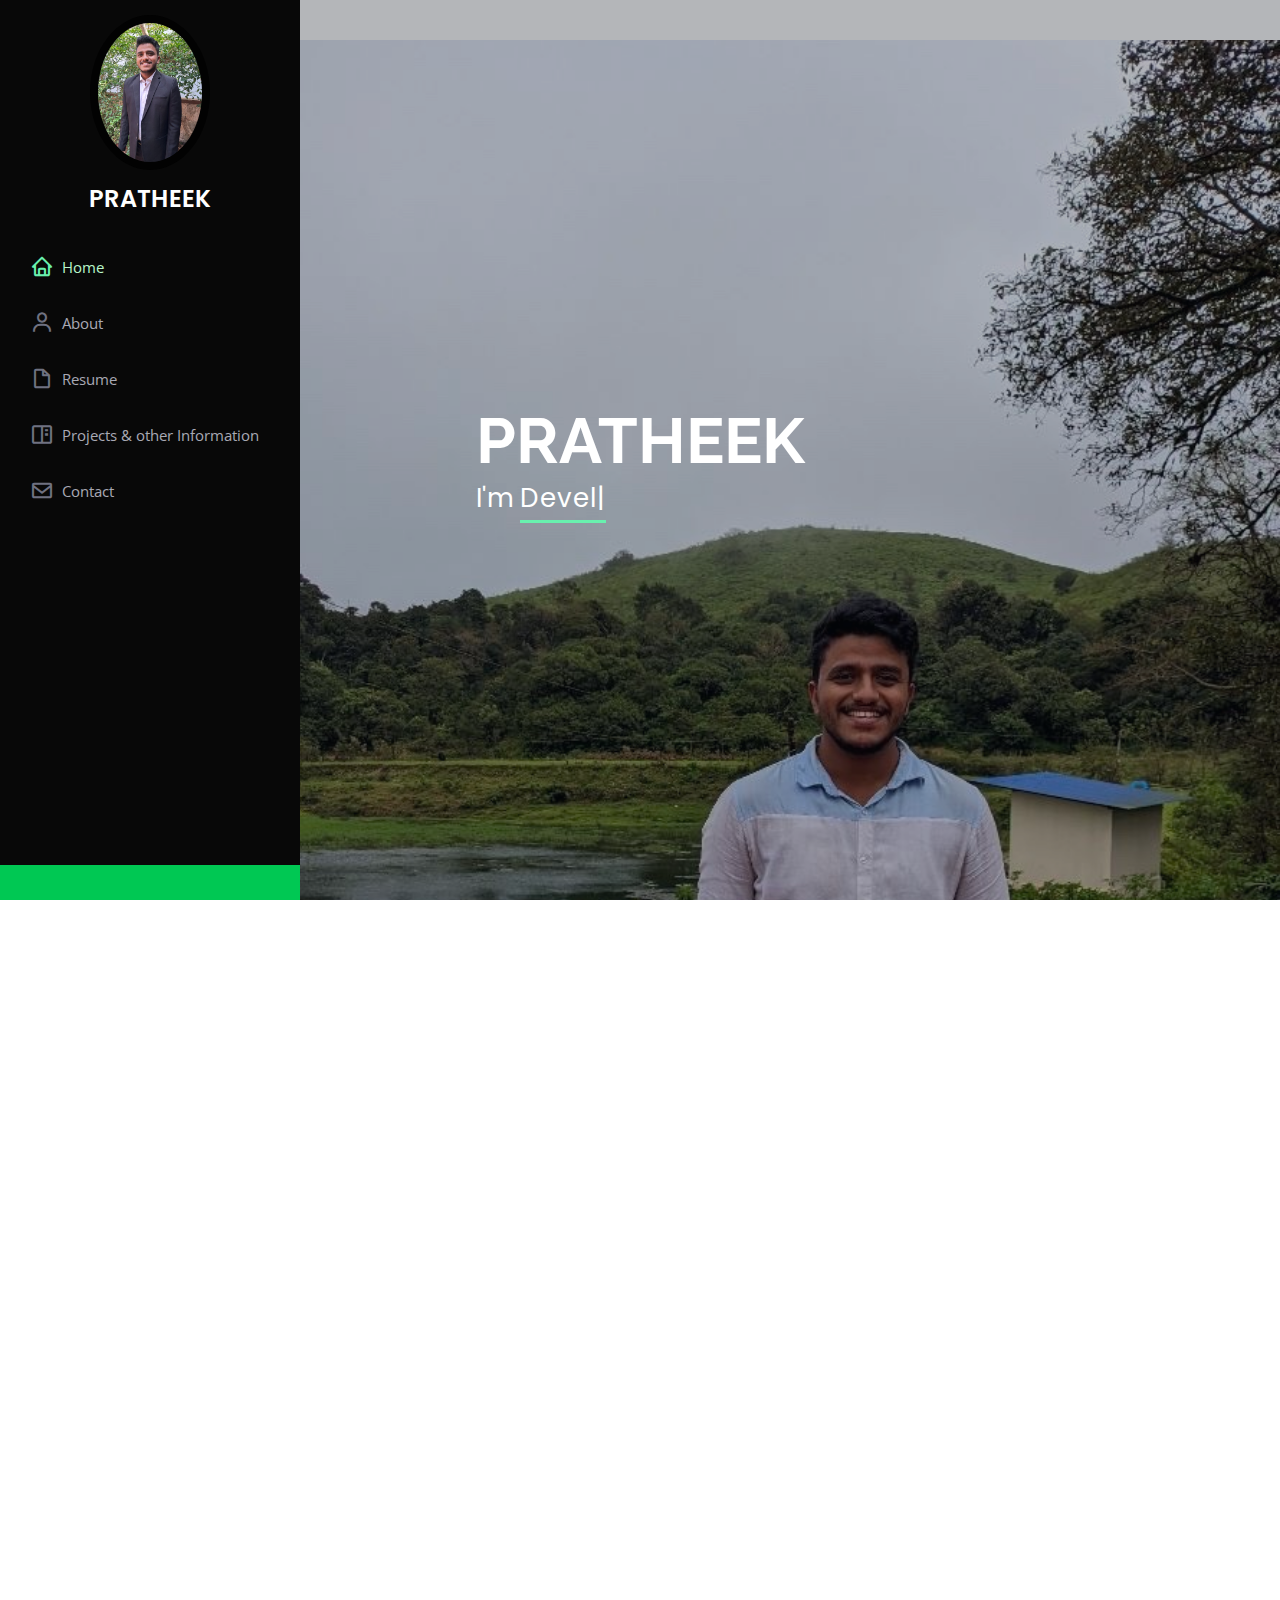
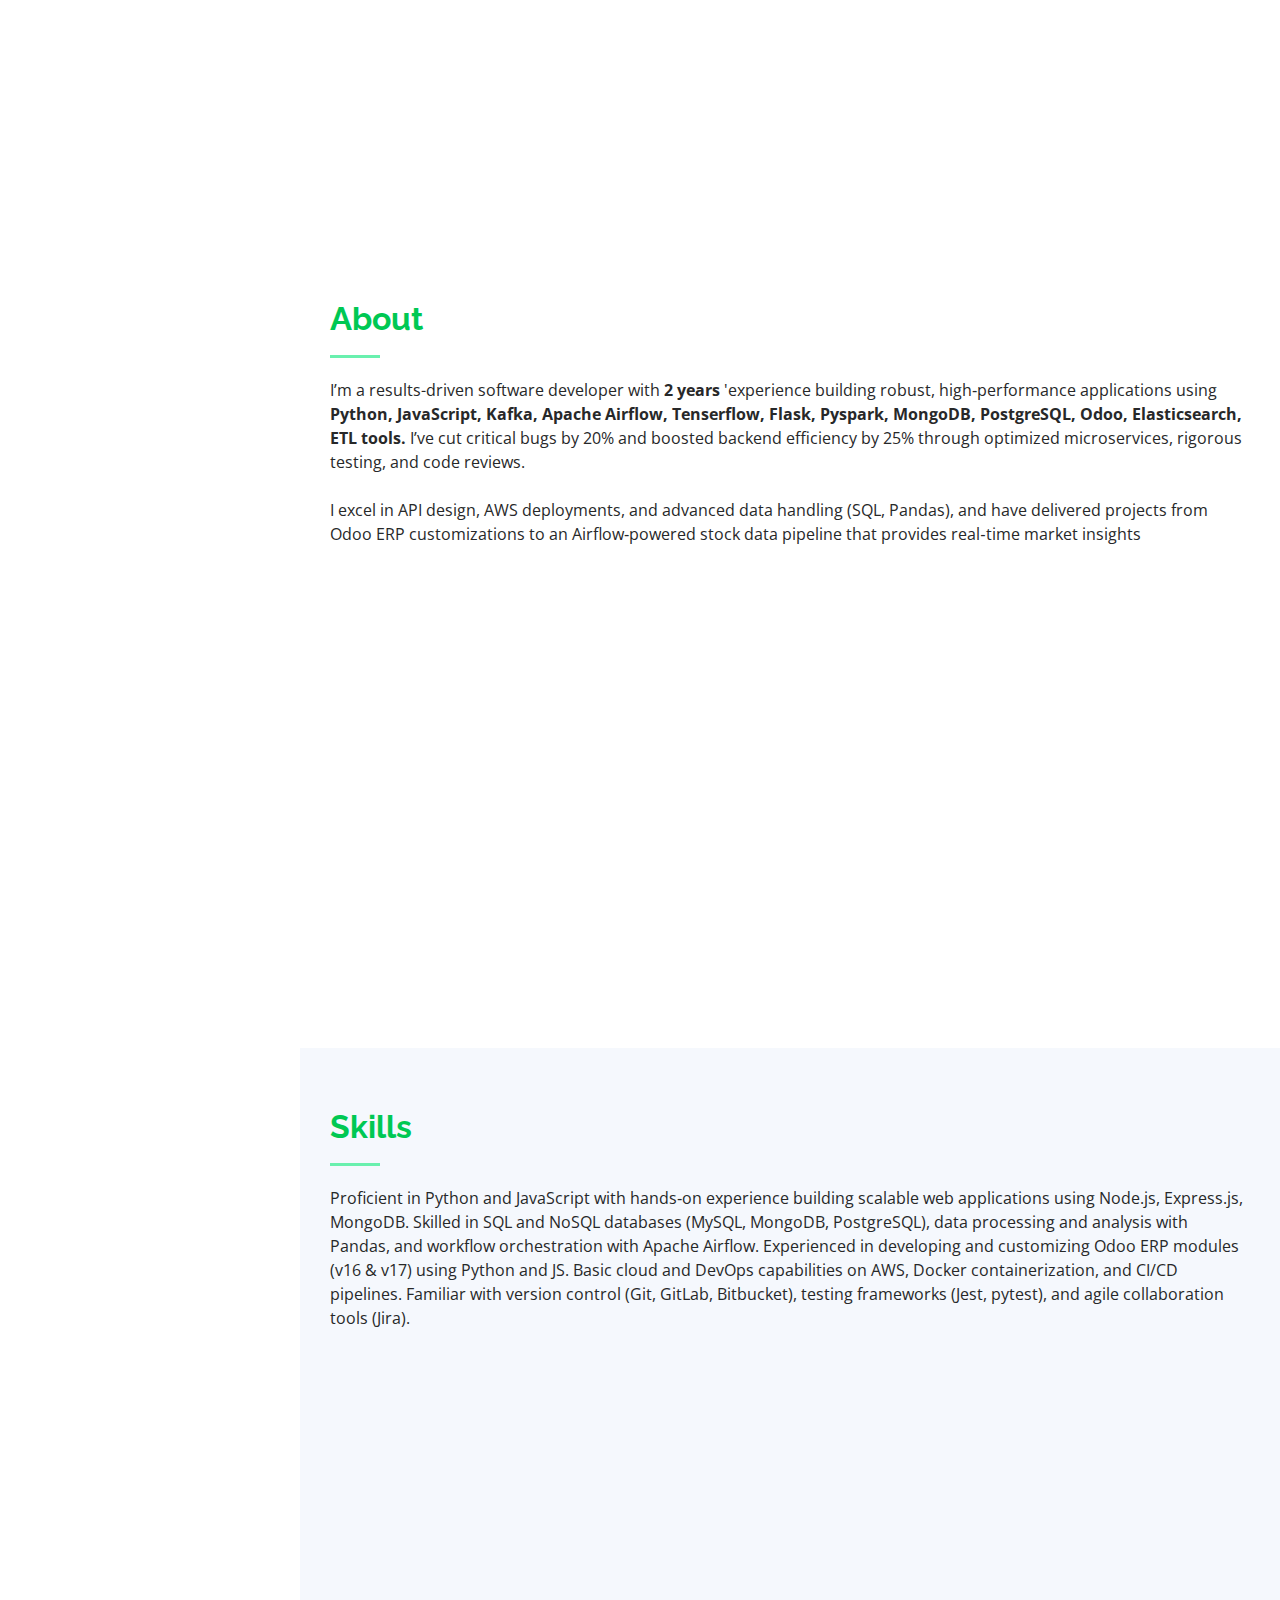
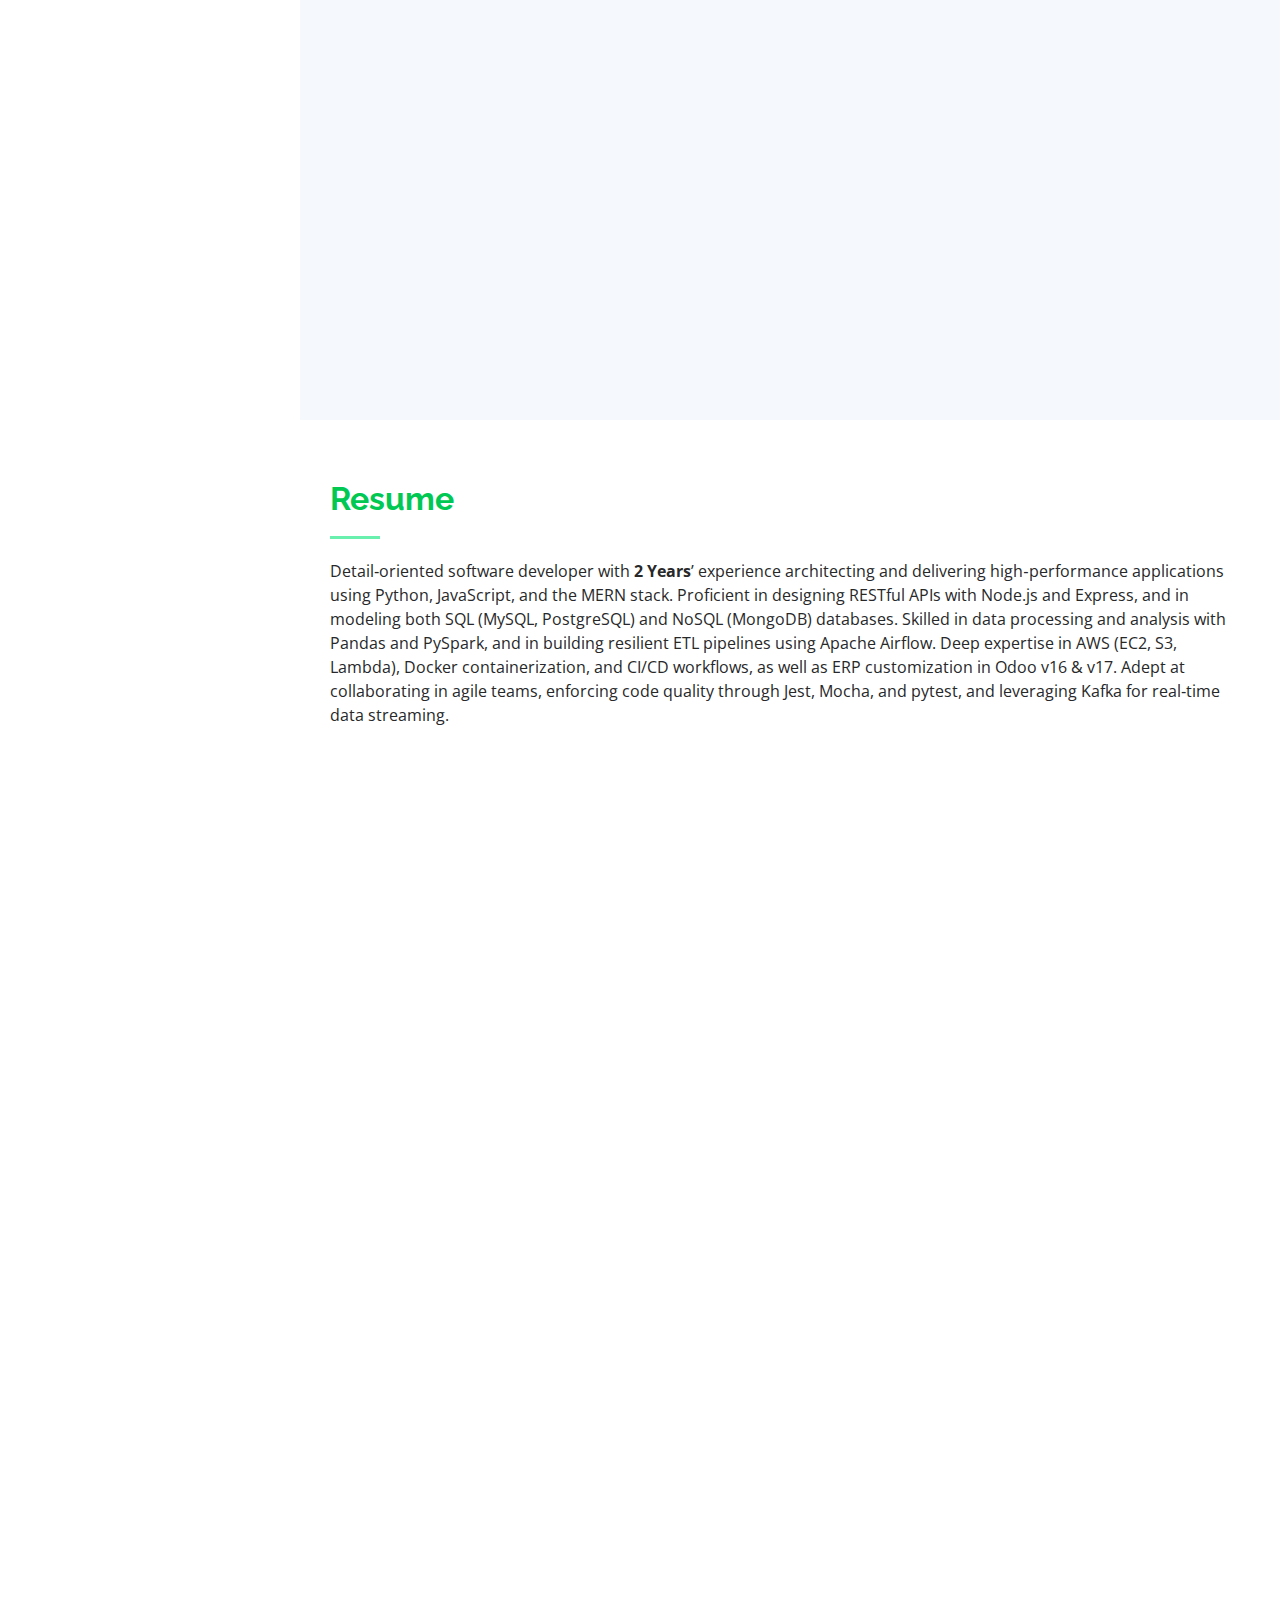
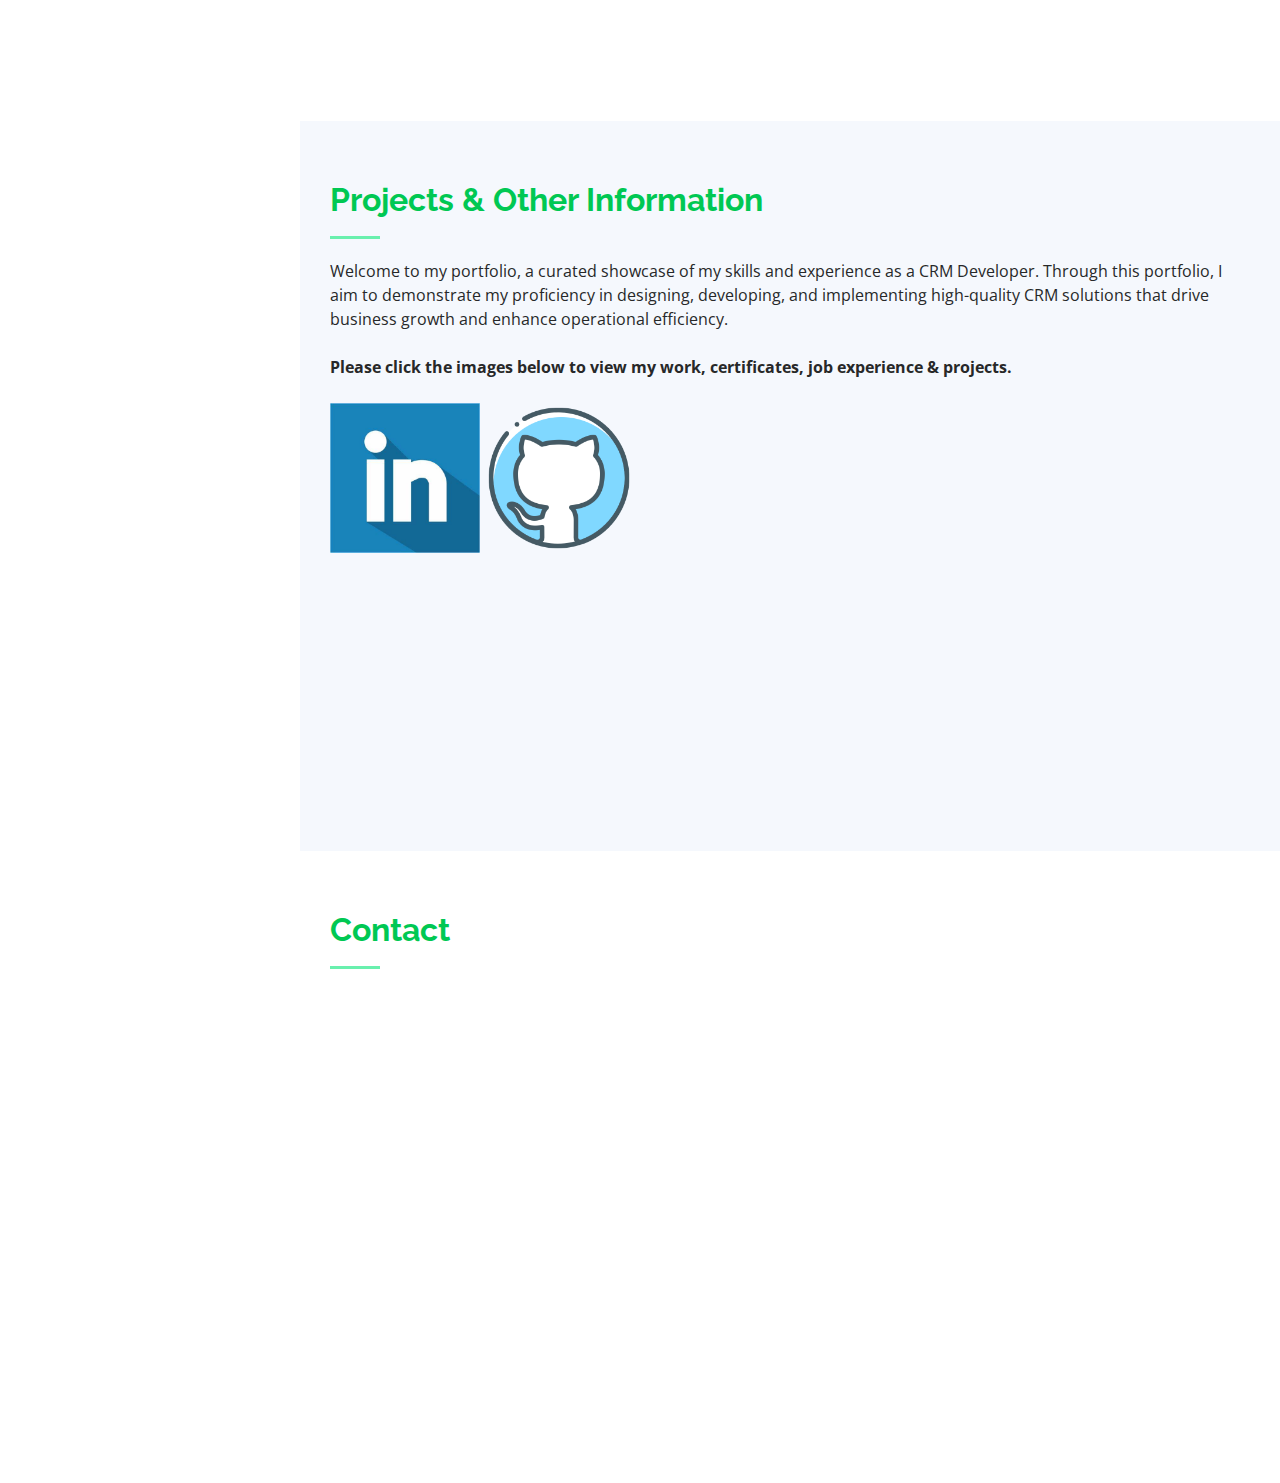
==== commit 44aad447: "Protfolio changes" ====
--- a/index.html
+++ b/index.html
@@ -8,7 +8,7 @@
   <title>Pratheek's Portfolio</title>
   <meta content="" name="description">
   <meta content="" name="keywords">
-
+  
   <!-- Favicons -->
   <link href="assets/img/favicon.png" rel="icon">
   <link href="assets/img/apple-touch-icon.png" rel="apple-touch-icon">
@@ -31,6 +31,11 @@
 </head>
 
 <body>
+
+  <button class="dark-mode-toggle"
+    style="border: none; background: var(--color-primary); color: #fff; border-radius: 50%; width: 40px; height: 40px; display: inline-flex; align-items: center; justify-content: center; margin-right: 10px;">
+    <i class="bi bi-sun-fill"></i>
+  </button>
 
   <!-- ======= Mobile nav toggle button ======= -->
   <i class="bi bi-list mobile-nav-toggle d-xl-none"></i>
@@ -66,6 +71,8 @@
   </section><!-- End Hero -->
 
   <main id="main">
+
+    <section class="parallax"></section>
 
     <!-- ======= About Section ======= -->
     <section id="about" class="about">
@@ -409,20 +416,20 @@
           <div class="col-lg-6 portfolio-item">
             <div class="portfolio-wrap">
               <class="img-fluid" alt="Apache Airflow Pipeline">
-              <div class="portfolio-info">
-                <h4>Automated Stock Data Pipeline</h4>
-                <p>
-                  Built an end-to-end ETL pipeline with Apache Airflow to ingest daily stock prices (AAPL, MSFT,
-                  GOOGL, AMZN) via Alpha Vantage API. Used Python &amp; Pandas for data transformation, designed
-                  resilient DAGs with robust error handling, and managed version control with Git.
-                </p>
-                <div class="portfolio-links">
-                  <a href="https://github.com/Prathikckulal/stock_market_airflow" target="_blank"
-                    title="View on GitHub">
-                    <i class="bx bx-link"></i>
-                  </a>
-                </div>
-              </div>
+                <div class="portfolio-info">
+                  <h4>Automated Stock Data Pipeline</h4>
+                  <p>
+                    Built an end-to-end ETL pipeline with Apache Airflow to ingest daily stock prices (AAPL, MSFT,
+                    GOOGL, AMZN) via Alpha Vantage API. Used Python &amp; Pandas for data transformation, designed
+                    resilient DAGs with robust error handling, and managed version control with Git.
+                  </p>
+                  <div class="portfolio-links">
+                    <a href="https://github.com/Prathikckulal/stock_market_airflow" target="_blank"
+                      title="View on GitHub">
+                      <i class="bx bx-link"></i>
+                    </a>
+                  </div>
+                </div>
             </div>
           </div>
 
@@ -430,20 +437,20 @@
           <div class="col-lg-6 portfolio-item">
             <div class="portfolio-wrap">
               <class="img-fluid" alt="Kafka Streaming">
-              <div class="portfolio-info">
-                <h4>Real‑Time Incremental Learning System</h4>
-                <p>
-                  Developed a Kafka‑based streaming pipeline (with Zookeeper &amp; Docker) to continuously ingest data
-                  and update ML models using online learning techniques, ensuring fault tolerance and scalable
-                  deployment.
-                </p>
-                <div class="portfolio-links">
-                  <a href="https://github.com/Prathikckulal/Real-Time-Incremental-Learning-Sysytem-" target="_blank"
-                    title="View on GitHub">
-                    <i class="bx bx-link"></i>
-                  </a>
-                </div>
-              </div>
+                <div class="portfolio-info">
+                  <h4>Real‑Time Incremental Learning System</h4>
+                  <p>
+                    Developed a Kafka‑based streaming pipeline (with Zookeeper &amp; Docker) to continuously ingest data
+                    and update ML models using online learning techniques, ensuring fault tolerance and scalable
+                    deployment.
+                  </p>
+                  <div class="portfolio-links">
+                    <a href="https://github.com/Prathikckulal/Real-Time-Incremental-Learning-Sysytem-" target="_blank"
+                      title="View on GitHub">
+                      <i class="bx bx-link"></i>
+                    </a>
+                  </div>
+                </div>
             </div>
           </div>
 
--- a/assets/css/style.css
+++ b/assets/css/style.css
@@ -1,16 +1,65 @@
+:root {
+  /* Color Palette */
+  --color-light: #B9F6CA;
+  --color-primary: #69F0AE;
+  --color-accent: #00E676;
+  --color-dark: #00C853;
+}
 
 body {
   font-family: "Open Sans", sans-serif;
   color: #272829;
+  cursor: url("assets/img/custom-cursor.png"), auto;
+}
+
+.parallax {
+  background-image: url("assets/img/parallax-bg.jpg");
+  height: 100vh;
+  background-attachment: fixed;
+  background-position: center;
+  background-repeat: no-repeat;
+  background-size: cover;
+}
+
+.scroll-reveal {
+  opacity: 0;
+  transform: translateY(20px);
+  transition: opacity 0.6s ease, transform 0.6s ease;
+}
+
+.scroll-reveal.active {
+  opacity: 1;
+  transform: translateY(0);
+}
+
+.dark-mode {
+  --color-light: #333;
+  --color-primary: #555;
+  --color-accent: #777;
+  --color-dark: #000;
+  background-color: #121212;
+  color: #e0e0e0;
+}
+
+.dark-mode #header {
+  background: #000;
+}
+
+.dark-mode a {
+  color: var(--color-primary);
+}
+
+.dark-mode a:hover {
+  color: var(--color-accent);
 }
 
 a {
-  color: #149ddd;
+  color: var(--color-primary);
   text-decoration: none;
 }
 
 a:hover {
-  color: #37b3ed;
+  color: var(--color-accent);
   text-decoration: none;
 }
 
@@ -33,7 +82,7 @@
   right: 15px;
   bottom: 15px;
   z-index: 996;
-  background: #149ddd;
+  background: var(--color-dark);
   width: 40px;
   height: 40px;
   border-radius: 50px;
@@ -47,7 +96,7 @@
 }
 
 .back-to-top:hover {
-  background: #2eafec;
+  background: var(--color-accent);
   color: #fff;
 }
 
@@ -55,9 +104,11 @@
   visibility: visible;
   opacity: 1;
 }
-.font-weight{
+
+.font-weight {
   font-weight: bold !important;
 }
+
 /*--------------------------------------------------------------
 # Header
 --------------------------------------------------------------*/
@@ -69,9 +120,8 @@
   width: 300px;
   transition: all ease-in-out 0.5s;
   z-index: 9997;
-  transition: all 0.5s;
   padding: 0 15px;
-  background: #040b14;
+  background: #080808;
   overflow-y: auto;
 }
 
@@ -79,7 +129,7 @@
   margin: 15px auto;
   display: block;
   width: 120px;
-  border: 8px solid #2c2f3f;
+  border: 8px solid #020202;
 }
 
 #header .profile h1 {
@@ -87,7 +137,6 @@
   margin: 0;
   padding: 0;
   font-weight: 600;
-  -moz-text-align-last: center;
   text-align-last: center;
   font-family: "Poppins", sans-serif;
 }
@@ -114,7 +163,7 @@
 }
 
 #header .profile .social-links a:hover {
-  background: #149ddd;
+  background: var(--color-primary);
   color: #fff;
   text-decoration: none;
 }
@@ -148,7 +197,6 @@
 /*--------------------------------------------------------------
 # Navigation Menu
 --------------------------------------------------------------*/
-/* Desktop Navigation */
 .nav-menu {
   padding: 30px 0 0 0;
 }
@@ -187,14 +235,14 @@
 .nav-menu .active:focus,
 .nav-menu li:hover>a {
   text-decoration: none;
-  color: #fff;
+  color: var(--color-light);
 }
 
 .nav-menu a:hover i,
 .nav-menu .active i,
 .nav-menu .active:focus i,
 .nav-menu li:hover>a i {
-  color: #149ddd;
+  color: var(--color-primary);
 }
 
 /* Mobile Navigation */
@@ -207,7 +255,7 @@
   font-size: 24px;
   transition: all 0.4s;
   outline: none !important;
-  background-color: #149ddd;
+  background-color: var(--color-primary);
   color: #fff;
   width: 40px;
   height: 40px;
@@ -273,7 +321,7 @@
   color: #fff;
   padding-bottom: 4px;
   letter-spacing: 1px;
-  border-bottom: 3px solid #149ddd;
+  border-bottom: 3px solid var(--color-primary);
 }
 
 @media (min-width: 1024px) {
@@ -317,7 +365,7 @@
   margin-bottom: 20px;
   padding-bottom: 20px;
   position: relative;
-  color: #173b6c;
+  color: #00C853;
 }
 
 .section-title h2::after {
@@ -326,7 +374,8 @@
   display: block;
   width: 50px;
   height: 3px;
-  background: #149ddd;
+  color: #00C853;
+  background: var(--color-primary);
   bottom: 0;
   left: 0;
 }
@@ -362,7 +411,7 @@
 .about .content ul i {
   font-size: 16px;
   margin-right: 5px;
-  color: #149ddd;
+  color: var(--color-primary);
   line-height: 0;
 }
 
@@ -385,7 +434,7 @@
 .facts .count-box i {
   display: block;
   font-size: 44px;
-  color: #149ddd;
+  color: var(--color-primary);
   float: left;
   line-height: 0;
 }
@@ -422,7 +471,7 @@
 }
 
 /*--------------------------------------------------------------
-# Akills
+# Skills
 --------------------------------------------------------------*/
 .skills .progress {
   height: 60px;
@@ -455,7 +504,7 @@
   width: 1px;
   height: 10px;
   transition: 0.9s;
-  background-color: #149ddd;
+  background-color: var(--color-primary);
 }
 
 /*--------------------------------------------------------------
@@ -551,11 +600,7 @@
 
 .portfolio #portfolio-flters li:hover,
 .portfolio #portfolio-flters li.filter-active {
-  color: #149ddd;
-}
-
-.portfolio #portfolio-flters li:last-child {
-  margin-right: 0;
+  color: var(--color-primary);
 }
 
 .portfolio .portfolio-wrap {
@@ -594,13 +639,13 @@
   color: #fff;
   font-size: 28px;
   text-align: center;
-  background: rgba(20, 157, 221, 0.75);
+  background: var(--color-primary);
   transition: 0.3s;
   width: 50%;
 }
 
 .portfolio .portfolio-wrap .portfolio-links a:hover {
-  background: rgba(20, 157, 221, 0.95);
+  background: var(--color-dark);
 }
 
 .portfolio .portfolio-wrap .portfolio-links a+a {
@@ -641,11 +686,11 @@
   height: 12px;
   background-color: #fff;
   opacity: 1;
-  border: 1px solid #149ddd;
+  border: 1px solid var(--color-primary);
 }
 
 .portfolio-details .portfolio-details-slider .swiper-pagination .swiper-pagination-bullet-active {
-  background-color: #149ddd;
+  background-color: var(--color-primary);
 }
 
 .portfolio-details .portfolio-info {
@@ -699,10 +744,10 @@
   justify-content: center;
   width: 54px;
   height: 54px;
-  background: #149ddd;
+  background: var(--color-primary);
   border-radius: 50%;
   transition: 0.5s;
-  border: 1px solid #149ddd;
+  border: 1px solid var(--color-primary);
 }
 
 .services .icon i {
@@ -716,7 +761,7 @@
 }
 
 .services .icon-box:hover .icon i {
-  color: #149ddd;
+  color: var(--color-primary);
 }
 
 .services .title {
@@ -731,7 +776,7 @@
 }
 
 .services .title a:hover {
-  color: #149ddd;
+  color: var(--color-primary);
 }
 
 .services .description {
@@ -825,11 +870,11 @@
   height: 12px;
   background-color: #fff;
   opacity: 1;
-  border: 1px solid #149ddd;
+  border: 1px solid var(--color-primary);
 }
 
 .testimonials .swiper-pagination .swiper-pagination-bullet-active {
-  background-color: #149ddd;
+  background-color: var(--color-primary);
 }
 
 /*--------------------------------------------------------------
@@ -848,11 +893,11 @@
 
 .contact .info i {
   font-size: 20px;
-  color: #149ddd;
+  color: var(--color-dark);
   float: left;
   width: 44px;
   height: 44px;
-  background: #dff3fc;
+  background: var(--color-light);
   display: flex;
   justify-content: center;
   align-items: center;
@@ -886,7 +931,7 @@
 .contact .info .social-links a {
   font-size: 18px;
   display: inline-block;
-  background: #333;
+  background: var(--color-dark);
   color: #fff;
   line-height: 1;
   padding: 8px 0;
@@ -899,14 +944,14 @@
 }
 
 .contact .info .social-links a:hover {
-  background: #149ddd;
+  background: var(--color-primary);
   color: #fff;
 }
 
 .contact .info .email:hover i,
 .contact .info .address:hover i,
 .contact .info .phone:hover i {
-  background: #149ddd;
+  background: var(--color-primary);
   color: #fff;
 }
 
@@ -965,7 +1010,7 @@
   width: 24px;
   height: 24px;
   margin: 0 10px -6px 0;
-  border: 3px solid #18d26e;
+  border: 3px solid var(--color-accent);
   border-top-color: #eee;
   animation: animate-loading 1s linear infinite;
 }
@@ -994,7 +1039,7 @@
 }
 
 .contact .php-email-form button[type=submit] {
-  background: #149ddd;
+  background: var(--color-primary);
   border: 0;
   padding: 10px 24px;
   color: #fff;
@@ -1003,7 +1048,7 @@
 }
 
 .contact .php-email-form button[type=submit]:hover {
-  background: #37b3ed;
+  background: var(--color-dark);
 }
 
 @keyframes animate-loading {
@@ -1075,7 +1120,7 @@
   bottom: 0;
   width: 300px;
   z-index: 9999;
-  background: #040b14;
+  background: var(--color-dark);
 }
 
 #footer .copyright {
